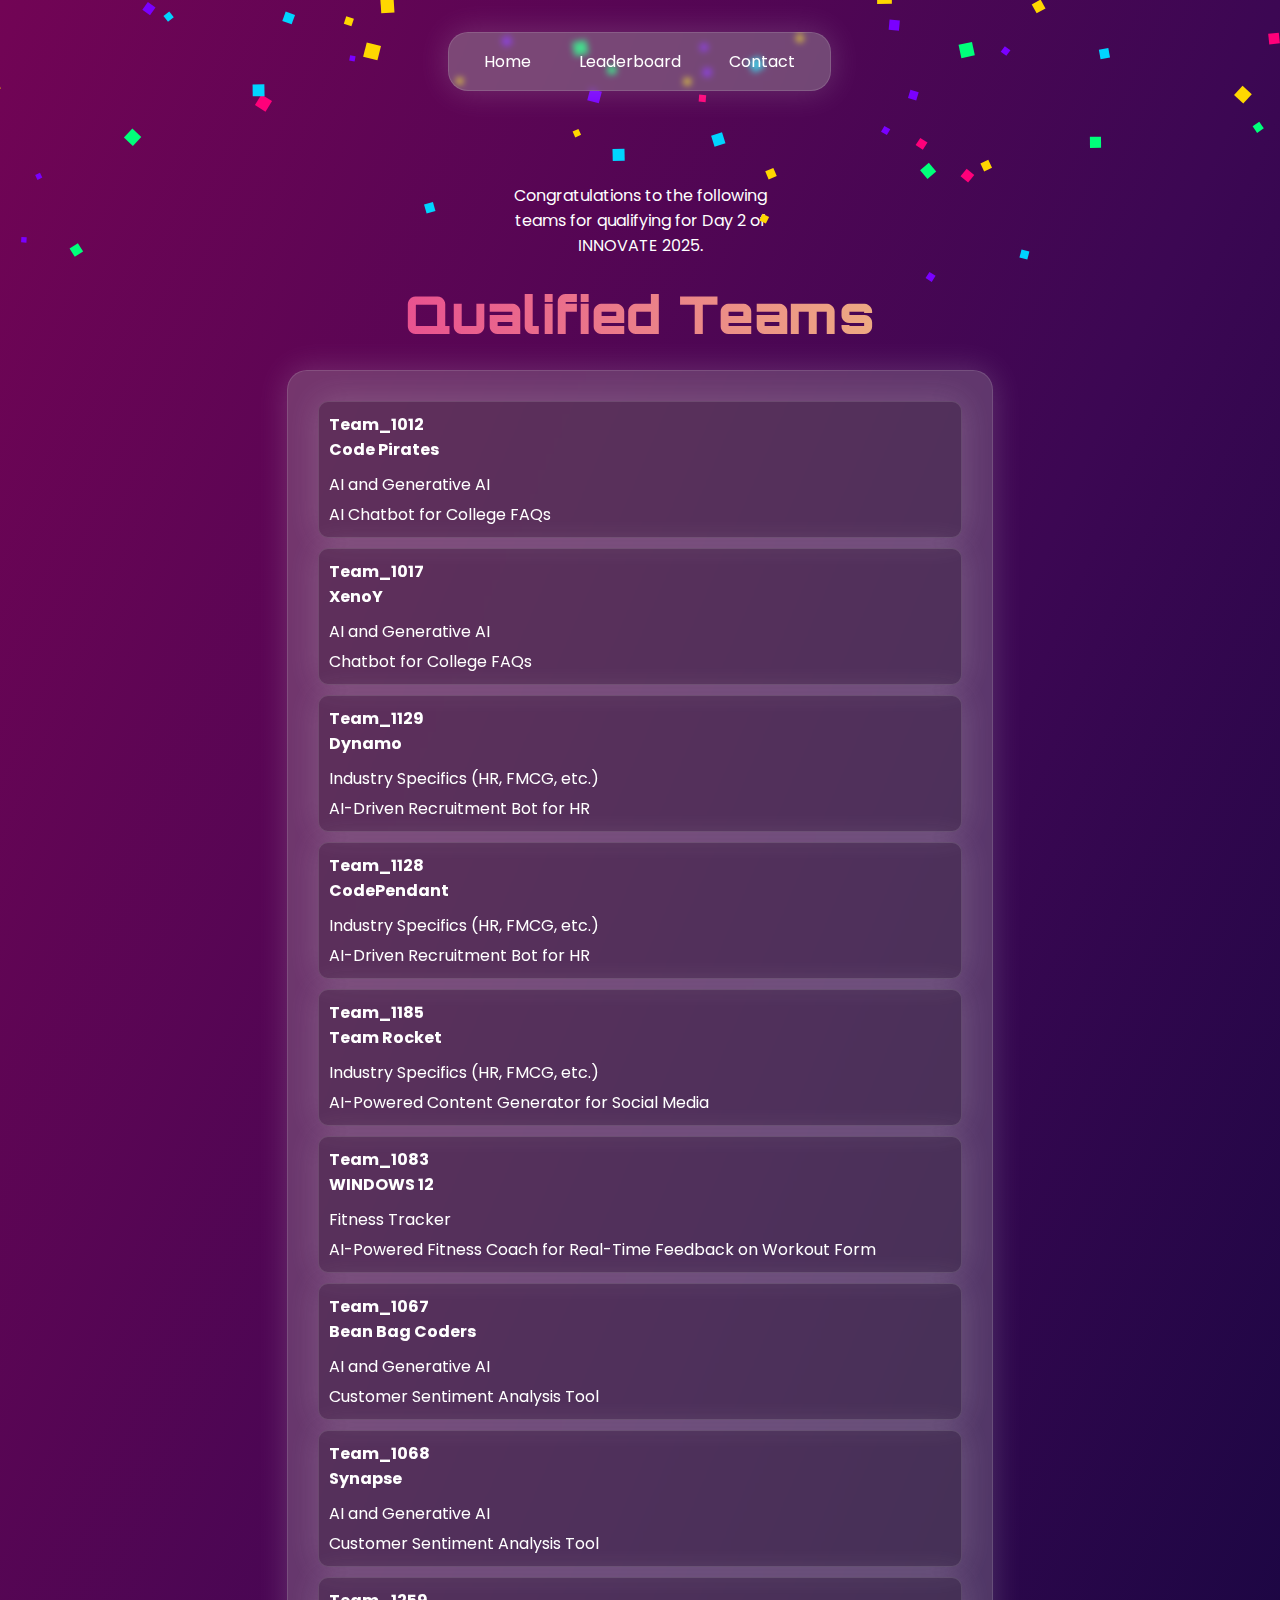
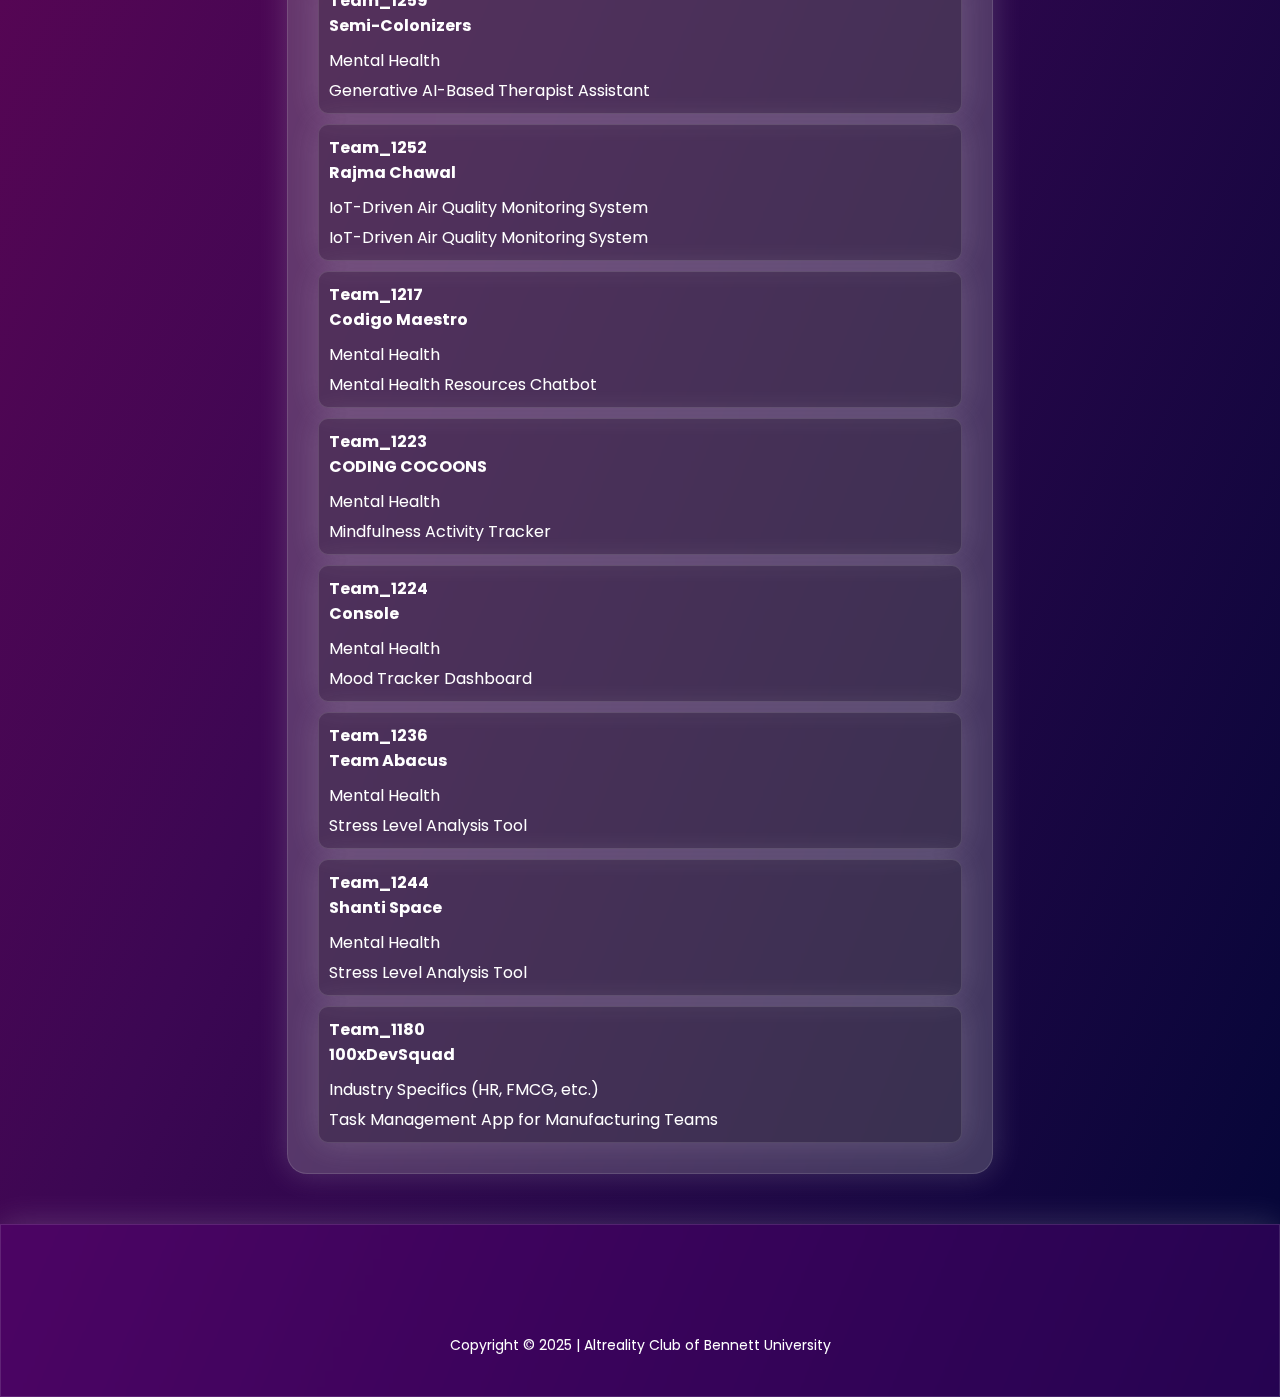
==== leaderboard.html @ 27878543 "Update leaderboard.html" ====
<!DOCTYPE html>
<html lang="en">

<head>
    <meta charset="UTF-8">
    <meta name="viewport" content="width=device-width, initial-scale=1.0">
    <title>Leaderboard - INNOVATE 2025</title>
    <link rel="stylesheet" href="style.css">
    <link rel="shortcut icon" href="./img/ALT-logo.png" type="image/x-icon">
    
</head>

<body>
    <canvas id="confetti"></canvas>
    <div class="container">
        <div class="navbar">
            <div class="SCSET-logo">
                <img width="180px" src="img/SCSET-logo.png" alt="">
            </div>

            <div class="glass-navbar">
                <a href="./index.html">Home</a>
                <a href="">Leaderboard</a>
                <a href="#footer">Contact</a>
            </div>

            <div class="Bennett-LOGO">
                <img width="145px" src="img/bennett-logo-1.webp" alt="">
            </div>
        </div>
        <div class="alt-logo">
            <img width="100px" src="img/Alt logo white.png" alt="">
        </div>
        <div style="display: flex;align-items: center;justify-content: center;width: 100%;margin-bottom: 10px;margin-top: 10px;">
            <div class="" style="font-family: 'Poppins', serif;max-width: 300px;text-align: center;font-size: 16px;">
                Congratulations to the following teams for qualifying for Day 2 of INNOVATE 2025.
            </div>
        </div>
        <div class="text text-leaderboard" style="margin-bottom: 10px;">
            Qualified Teams
        </div>

        <div class="leaderboard-box">
            <div class="cards">
                <div class="card">
                    <div style="font-weight: bold;">Team_1012</div>
                    <div style="font-weight: bold;">Code Pirates</div>
                    <div style="margin-top: 10px;margin-bottom: 5px;">AI and Generative AI</div>
                    <div style="">AI Chatbot for College FAQs</div>
                </div>
                <div class="card">
                    <div style="font-weight: bold;">Team_1017</div>
                    <div style="font-weight: bold;">XenoY</div>
                    <div style="margin-top: 10px;margin-bottom: 5px;">AI and Generative AI</div>
                    <div style="">Chatbot for College FAQs</div>
                </div>
                <div class="card">
                    <div style="font-weight: bold;">Team_1129</div>
                    <div style="font-weight: bold;">Dynamo</div>
                    <div style="margin-top: 10px;margin-bottom: 5px;">Industry Specifics (HR, FMCG, etc.)</div>
                    <div style="">AI-Driven Recruitment Bot for HR</div>
                </div>
                <div class="card">
                    <div style="font-weight: bold;">Team_1128</div>
                    <div style="font-weight: bold;">CodePendant</div>
                    <div style="margin-top: 10px;margin-bottom: 5px;">Industry Specifics (HR, FMCG, etc.)</div>
                    <div style="">AI-Driven Recruitment Bot for HR</div>
                </div>
                <div class="card">
                    <div style="font-weight: bold;">Team_1185</div>
                    <div style="font-weight: bold;">Team Rocket</div>
                    <div style="margin-top: 10px;margin-bottom: 5px;">Industry Specifics (HR, FMCG, etc.)</div>
                    <div style="">AI-Powered Content Generator for Social Media</div>
                </div>
                <div class="card">
                    <div style="font-weight: bold;">Team_1083</div>
                    <div style="font-weight: bold;">WINDOWS 12</div>
                    <div style="margin-top: 10px;margin-bottom: 5px;">Fitness Tracker</div>
                    <div style="">AI-Powered Fitness Coach for Real-Time Feedback on Workout Form</div>
                </div>
                <div class="card">
                    <div style="font-weight: bold;">Team_1067</div>
                    <div style="font-weight: bold;">Bean Bag Coders</div>
                    <div style="margin-top: 10px;margin-bottom: 5px;">AI and Generative AI</div>
                    <div style="">Customer Sentiment Analysis Tool</div>
                </div>
                <div class="card">
                    <div style="font-weight: bold;">Team_1068</div>
                    <div style="font-weight: bold;">Synapse</div>
                    <div style="margin-top: 10px;margin-bottom: 5px;">AI and Generative AI</div>
                    <div style="">Customer Sentiment Analysis Tool</div>
                </div>
                <div class="card">
                    <div style="font-weight: bold;">Team_1259</div>
                    <div style="font-weight: bold;">Semi-Colonizers</div>
                    <div style="margin-top: 10px;margin-bottom: 5px;">Mental Health</div>
                    <div style="">Generative AI-Based Therapist Assistant</div>
                </div>
                <div class="card">
                    <div style="font-weight: bold;">Team_1252</div>
                    <div style="font-weight: bold;">Rajma Chawal</div>
                    <div style="margin-top: 10px;margin-bottom: 5px;">IoT-Driven Air Quality Monitoring System</div>
                    <div style="">IoT-Driven Air Quality Monitoring System</div>
                </div>

                <div class="card">
                    <div style="font-weight: bold;">Team_1217</div>
                    <div style="font-weight: bold;">Codigo Maestro</div>
                    <div style="margin-top: 10px;margin-bottom: 5px;">Mental Health</div>
                    <div style="">Mental Health Resources Chatbot</div>
                </div>
                <div class="card">
                    <div style="font-weight: bold;">Team_1223</div>
                    <div style="font-weight: bold;">CODING COCOONS</div>
                    <div style="margin-top: 10px;margin-bottom: 5px;">Mental Health</div>
                    <div style="">Mindfulness Activity Tracker</div>
                </div>
                <div class="card">
                    <div style="font-weight: bold;">Team_1224</div>
                    <div style="font-weight: bold;">Console</div>
                    <div style="margin-top: 10px;margin-bottom: 5px;">Mental Health</div>
                    <div style="">Mood Tracker Dashboard</div>
                </div>
                <div class="card">
                    <div style="font-weight: bold;">Team_1236</div>
                    <div style="font-weight: bold;">Team Abacus</div>
                    <div style="margin-top: 10px;margin-bottom: 5px;">Mental Health</div>
                    <div style="">Stress Level Analysis Tool</div>
                </div>
                <div class="card">
                    <div style="font-weight: bold;">Team_1244</div>
                    <div style="font-weight: bold;">Shanti Space</div>
                    <div style="margin-top: 10px;margin-bottom: 5px;">Mental Health</div>
                    <div style="">Stress Level Analysis Tool</div>
                </div>
                <div class="card">
                    <div style="font-weight: bold;">Team_1180</div>
                    <div style="font-weight: bold;">100xDevSquad</div>
                    <div style="margin-top: 10px;margin-bottom: 5px;">Industry Specifics (HR, FMCG, etc.)</div>
                    <div style="">Task Management App for Manufacturing Teams</div>
                </div>
            </div>

        </div>

        <div id="footer">
            <footer>
                <div class="social-media">
                    <a href="https://chat.whatsapp.com/KnJlmtilTP6AOSFhX3Y1k1"><img width="22px" src="img/whatsapp.png"
                            alt=""></a> <a href="https://www.linkedin.com/company/altreality-club/mycompany/"><img
                            width="22px" src="img/linkedin.png" alt=""></a> <a
                        href="https://www.instagram.com/altreality_bu/"><img src="img/instagram.svg" alt=""></a>
                </div>
                <p style="margin-top: 40px;">Copyright &copy; 2025 | Altreality Club of Bennett University</p>
            </footer>
        </div>
    </div>
</body>

<script>
    function adjustHTML() {
        if (window.innerWidth <= 818) {
            document.querySelector('.navbar').innerHTML = `
            <div class="logos">
                <div class="SCSET-logo">
                    <img width="90px" src="img/SCSET-logo.png" alt="">
                </div>
                <div class="SCSET-logo" style="display: flex;align-items: center;">
                    <img width="18px" src="img/microsoft.png" alt="">
                    <div style="margin-left:10px;font-size:10px;">Microsoft</div>
                </div>
                <div class="Bennett-LOGO">
                    <img width="80px" src="img/bennett-logo-1.webp" alt="">
                </div>
            </div>
            
            
            <div class="glass-navbar">
                <a href="./index.html">Home</a>
                <a href="./leaderboard.html">Leaderboard</a>
                <a href="#footer">Contact</a>
            </div>
            `;

        } else {
            document.querySelector('.navbar').innerHTML = `
                <div class="SCSET-logo">
                <img width="180px" src="img/SCSET-logo.png" alt="">
            </div>

            <div class="glass-navbar">
                <a href="./index.html">Home</a>
                <a href="./leaderboard.html">Leaderboard</a>
                <a href="#footer">Contact</a>
            </div>

            <div class="Bennett-LOGO">
                <img width="145px" src="img/bennett-logo-1.webp" alt="">
            </div>
            `;
        }
    }

    window.addEventListener('resize', adjustHTML);
    adjustHTML();
</script>
<script>
    document.addEventListener("DOMContentLoaded", () => {
        const confettiCanvas = document.getElementById("confetti");
        const ctx = confettiCanvas.getContext("2d");

        // Set canvas dimensions to the full screen
        confettiCanvas.width = window.innerWidth;
        confettiCanvas.height = window.innerHeight;

        // Confetti parameters
        const confettis = [];
        const colors = ["#FF007A", "#7A00FF", "#00FF7A", "#FFD700", "#00D4FF"];

        // Function to generate a confetti
        function createConfetti() {
            const confetti = {
                x: Math.random() * confettiCanvas.width,
                y: Math.random() * confettiCanvas.height - confettiCanvas.height,
                size: Math.random() * 10 + 5,
                color: colors[Math.floor(Math.random() * colors.length)],
                speedX: Math.random() * 3 - 1.5,
                speedY: Math.random() * 5 + 2,
                rotation: Math.random() * 360
            };
            confettis.push(confetti);
        }

        // Generate multiple confettis initially
        for (let i = 0; i < 200; i++) {
            createConfetti();
        }

        // Function to animate the confettis
        function animateConfetti() {
            ctx.clearRect(0, 0, confettiCanvas.width, confettiCanvas.height);
            confettis.forEach((confetti, index) => {
                confetti.x += confetti.speedX;
                confetti.y += confetti.speedY;
                confetti.rotation += confetti.speedX;

                // Draw the confetti
                ctx.save();
                ctx.translate(confetti.x, confetti.y);
                ctx.rotate((confetti.rotation * Math.PI) / 180);
                ctx.fillStyle = confetti.color;
                ctx.fillRect(-confetti.size / 2, -confetti.size / 2, confetti.size, confetti.size);
                ctx.restore();

                // Remove confetti if it goes off-screen
                if (confetti.y > confettiCanvas.height) {
                    confettis.splice(index, 1);
                }
            });

            if (confettis.length > 0) {
                requestAnimationFrame(animateConfetti);
            }
        }

        // Start the animation
        animateConfetti();
    });
</script>

</html>
---- style.css ----
@import url('https://fonts.googleapis.com/css2?family=Exo+2:ital,wght@0,100..900;1,100..900&family=Orbitron:wght@400..900&family=Permanent+Marker&family=Poppins:ital,wght@0,100;0,200;0,300;0,400;0,500;0,600;0,700;0,800;0,900;1,100;1,200;1,300;1,400;1,500;1,600;1,700;1,800;1,900&family=Tiny5&display=swap');

* {
    margin: 0;
    padding: 0;
    /* font-family: "Poppins", serif; */
    font-style: normal;
}

body {
    background-color: rgb(15, 15, 15);
    user-select: none;
}

#confetti {
    position: absolute;
    top: 0;
    left: 0;
}

.container {
    /* background: linear-gradient(to bottom right, 
    rgba(113, 0, 135, 0.7) 0%,
    rgba(70, 0, 70, 0.6) 15%,
    rgb(15, 15, 15) 35%,
    rgb(15, 15,15) 65%, 
    rgba(80, 50, 0, 0.5) 85%, 
    rgba(121, 76, 0, 0.7) 100% */
    background: linear-gradient(to top left, #030637, #3c0753, #720455);
    color: #fff;
    /* min-height: 800px; */
}


.navbar {
    font-family: "Poppins", serif;
    display: flex;
    align-items: center;
    justify-content: space-between;
    margin-bottom: 2rem;
}

.SCSET-logo {
    padding: 20px;
}

.Bennett-LOGO {
    padding: 20px;
}

.glass-navbar {
    margin-top: 2rem;
    backdrop-filter: blur(3px);
    -webkit-backdrop-filter: blur(3px);
    background-color: rgba(169, 169, 169, 0.4);
    border-radius: 20px;
    border: 1.6px solid rgba(255, 255, 255, 0.125);
    padding: 1rem 2.2rem;
    display: flex;
    gap: 3rem;
    box-shadow: 0 0 2rem rgba(224, 224, 224, 0.2);
}

.glass-navbar a {
    text-decoration: none;
    color: white;
}

.glass-navbar a:hover{
    font-weight: bold;
}

.alt-logo {
    text-align: center;
    margin: 4rem;
    margin-bottom: 10px;
    /* filter: invert(1); */
}

.text {
    text-align: center;
    font-family: "Orbitron", serif;
    font-optical-sizing: auto;
    font-weight: 500;
    font-style: normal;
    background: linear-gradient(to right, #E73694 20%, #F2F677 100%);
    background-clip: text;
    -webkit-background-clip: text;
    -webkit-text-fill-color: transparent;
    background-size: 100% 100%;
    font-size: 52px;
    font-weight: 900;
    margin: 0px;
    line-height: 92px;
    margin-bottom: 1.2rem;
}

.text-lower{
    text-align: center;
    font-family: "Poppins", serif;
    font-size: 10px;
}

.microsoft-logo{
    display: flex;
    gap: 8px;
    align-items: center;
    margin: 2.8rem;
}

.microsoft-logo div{
    font-family: "Poppins", serif;
    font-size: 30px;
}

.main{
    font-family: "Poppins", serif;
    display: flex;
    /* gap: 10px; */
    flex-direction: column;
    align-items: center;
    justify-content: center;
}

.text-main{
    font-family: "Poppins", serif;
    max-width: 60vw;
    /* margin-top: 40px; */
    margin-bottom: 25px;
    /* font-family: "Orbitron", serif; */
    display: flex;
    flex-direction: column;
    justify-content: center;
    text-align: center;
    align-items: center;
    font-size: 30px;
}

.second-div{
    margin-top: 20px;
}

.date{
    font-family: "Orbitron", serif;
    margin-top: 20px;
    text-align: center;
    font-size: 20px;
}

.btn{
    text-align: center;
    margin-top: 30px;
    padding-bottom: 80px;
}

.btn button{
    font-family: "Poppins", serif;
    cursor: pointer;
    font-size: 16px;
    padding: 10px 20px;
    border-radius: 10px;
    color: white;
    backdrop-filter: blur(3px);
    background-color: rgba(169, 169, 169, 0.3);
    border: 1.6px solid rgba(255, 255, 255, 0.125);
    box-shadow: 0 0 2rem rgba(224, 224, 224, 0.2);
}

.btn button:hover{
    font-weight: bold;
}

.btn button a{
    text-decoration: none;
    color: white;
}

#footer{
    font-family: "Poppins", serif;
    backdrop-filter: blur(3px);
    /* background-color: rgba(169, 169, 169, 0.3); */
    background-color: rgba(100, 0, 128, 0.356);
    border: 1.6px solid rgba(255, 255, 255, 0.125);
    box-shadow: 0 0 2rem rgba(224, 224, 224, 0.2);
}


footer {
    margin: 20px;
    position: relative;
    color: #fff;
    padding: 20px 0;
    text-align: center;
}

.social-media {
    display: flex;
    align-items: center;
    justify-content: center;
    padding-top: 5px;
}

footer .social-media a {
    color: #fff;
    text-decoration: none;
    margin: 0 10px;
    transition: color 0.3s ease;
}

footer .social-media a:hover {
    color: #e74c3c;
    transform: scale(1.06);
}

#footer a {
    color: white;
}

.social-media img {
    filter: invert(1);
}

footer p a {
    text-decoration: none;
}

footer p{
    font-size: 14px;
    margin-top: 10px;
}

.leaderboard-box{
    font-family: "Poppins", serif;
    max-width: 55vw;
    min-height: 70vh;
    margin: auto;
    margin-bottom: 50px;
    backdrop-filter: blur(3px);
    background-color: rgba(169, 169, 169, 0.3);
    border: 1.6px solid rgba(255, 255, 255, 0.125);
    box-shadow: 0 0 2rem rgba(224, 224, 224, 0.2);
    border-radius: 20px;
}

.header{
    margin: 40px;
    margin-top: 20px;
    margin-bottom: 0px;
    display: flex;
    align-items: center;
    justify-content: space-between;

}

.cards{
    margin: 10px;
    padding: 20px;
    display: flex;
    flex-direction: column;
    gap: 10px;
}

.card{
    justify-content: space-between;
    gap: 20px;
    align-items: center;
    background-color: rgba(23, 23, 23, 0.203);
    border: 1.6px solid rgba(255, 255, 255, 0.125);
    box-shadow: 0 0 2rem rgba(224, 224, 224, 0.2);
    border-radius: 20px;
    border-radius: 10px;
    min-width: 80%;

    padding: 10px;
}

.rank-first{

    background-color: rgba(234, 178, 8, 0.67);
    backdrop-filter: blur(3px);
    box-shadow: 0 0 2rem rgba(234, 179, 8, 0.5);
    animation: glow 2s infinite;
    --glow-color: rgba(234, 179, 8, 0.5);
}

.rank-second{
    background-color: rgba(163, 163, 163, 0.432);;
    backdrop-filter: blur(3px);
    --tw-text-opacity: 1;
    box-shadow: 0 0 2rem rgba(163, 163, 163, 0.5);
    animation: glow 2s infinite;
    --glow-color: rgba(163, 163, 163, 0.5);
}

.rank-third{
    background-color: rgba(217, 119, 6, 0.514);
    backdrop-filter: blur(3px);
    --tw-text-opacity: 1;
    box-shadow: 0 0 2rem rgba(217, 119, 6, 0.5);
    animation: glow 2s infinite;
    --glow-color: rgba(180, 83, 9, 0.5);
}

.points{
    margin-right: 30px;
}

.rank{
    border-radius: 10000px;
    border: 1.6px solid rgba(255, 255, 255, 0.125);
    width: 40px;
    height: 40px;
    margin-left: 20px;
    display: flex;
    align-items: center;
    justify-content: center;
}

.header-rank{
    margin-left: 30px;
}

hr {
    margin: 12px 0;
    margin-bottom: 50px;
    border: 0;
    text-align: center;
    
    &:before {
      content: "\2022  \2022  \2022";
      font-size: 32px;
      color: #ffffff;
    }
  }

.first{
    display: flex;
    align-items: center;
    gap: 30px;
}

.timeline-parent{
    display: flex;
    justify-content: center;
    gap: 8rem;
    padding-bottom: 60px;
}

@media (max-width: 818px){
    .timeline-parent{
        display: flex;
        flex-direction: column;
        justify-content: center;
        gap: 0rem;
    }
    .team-name{
        width: 100px;
    }
    .container{
        min-height: 100vh;
        width: 100vw;
    }

    .navbar{
        flex-direction: column;
    }

    .glass-navbar{
        margin-top: 0px;
        margin-right: 5px;
        margin-left: 5px;
    }

    .logos{
        display: flex;
        justify-content: space-between;
        width: 100%;
        align-items: center;
    }

    .text-main{
        max-width: fit-content;
        max-height: fit-content;
        font-size: 25px;
        margin-top: 30px;
        padding-left: 5px;
        padding-right: 5px;
    }

    .text-lower{
        margin: 0 2px;
    }

    .text{
        line-height: 70px;
        font-size: 35px;
        margin-top:2rem;
        margin-bottom:2rem;
    }

    .leaderboard-box{
        max-width: 90vw;
    }

    .card{
        font-size: small;
    }

    .cards{
        padding: 0;
    }

    .text-leaderboard{
        margin-top: 2rem;
        margin-bottom: 0;
    }

    .header-rank{
        margin: 0;
    }

    .header{
        font-size: small;
    }

    .points{
        margin-right: 0;
    }

}

@media (min-width: 818px){
    .container{
        min-height: 90vh;
    }
}

@media (max-width: 361px){
    .glass-navbar{
        font-size: 0.7rem;
    }

}

.timeline{
    padding: 1rem;border-left: rgb(255, 255, 255) 2px solid;
}

.timeline-component{
    display: flex;
    align-items: center;
}

/* For dark theme scroll bar*/
/* For Webkit browsers (Chrome, Safari) */
::-webkit-scrollbar {
    width: 12px; /* Width of the scrollbar */
}

::-webkit-scrollbar-track {
    background: #1e1e1e; /* Dark background for the track */
}

::-webkit-scrollbar-thumb {
    background-color: #555; /* Darker gray for the scrollbar thumb */
    border-radius: 6px; /* Rounded corners for the thumb */
    border: 3px solid #1e1e1e; /* Gives the illusion of a thinner scrollbar with padding */
}

::-webkit-scrollbar-thumb:hover {
    background-color: #888; /* Slightly lighter on hover */
}






/* Trial code for timeline */
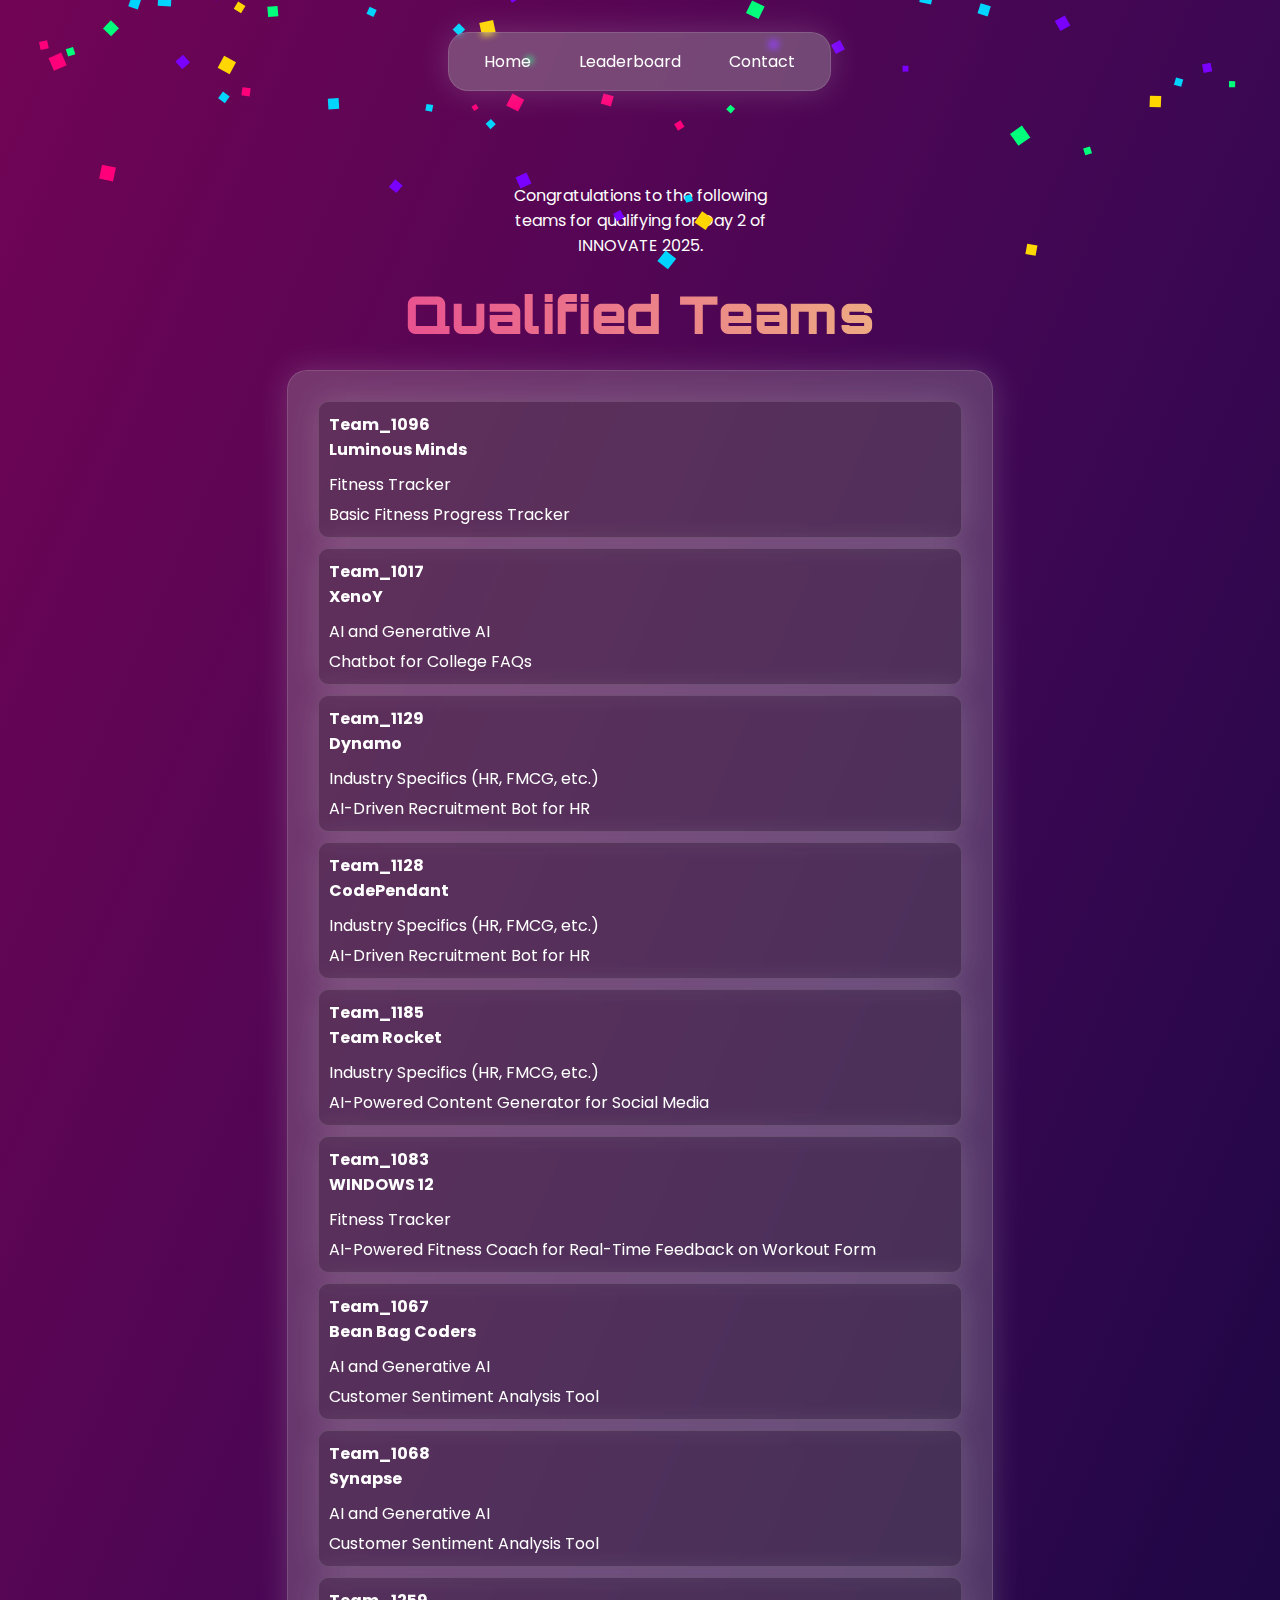
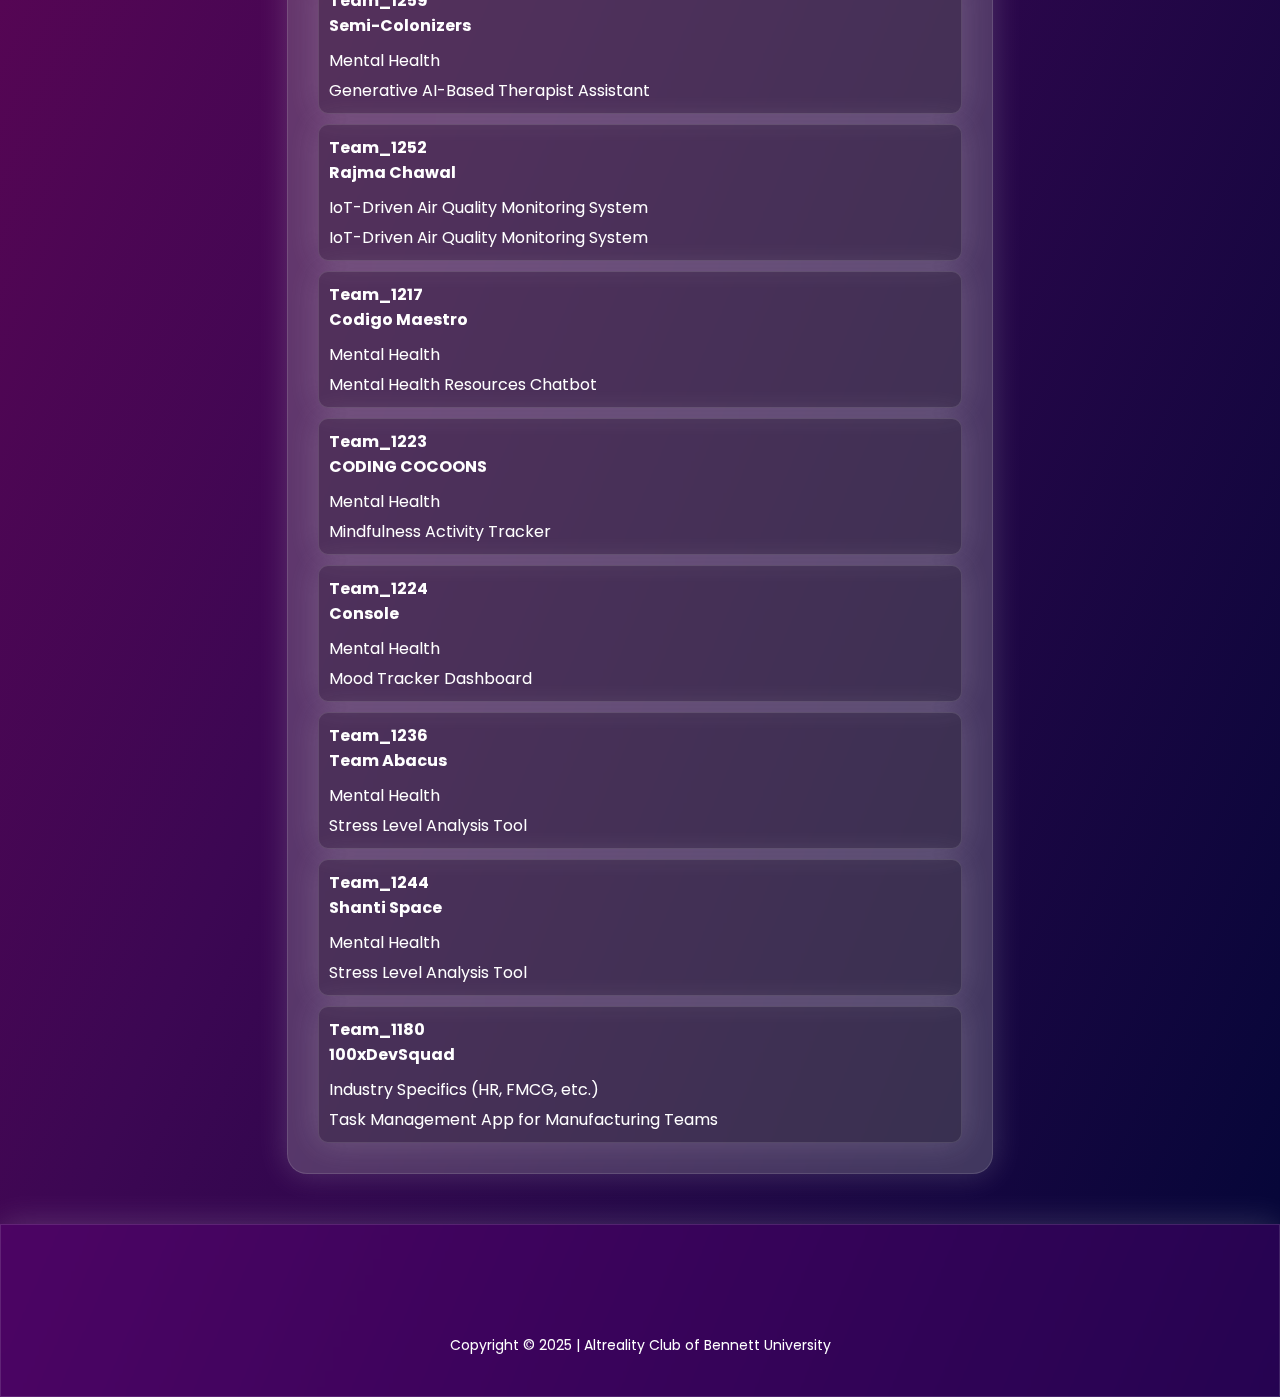
==== commit 759d40bc: "Update leaderboard.html" ====
--- a/leaderboard.html
+++ b/leaderboard.html
@@ -43,10 +43,10 @@
         <div class="leaderboard-box">
             <div class="cards">
                 <div class="card">
-                    <div style="font-weight: bold;">Team_1012</div>
-                    <div style="font-weight: bold;">Code Pirates</div>
-                    <div style="margin-top: 10px;margin-bottom: 5px;">AI and Generative AI</div>
-                    <div style="">AI Chatbot for College FAQs</div>
+                    <div style="font-weight: bold;">Team_1096</div>
+                    <div style="font-weight: bold;">Luminous Minds</div>
+                    <div style="margin-top: 10px;margin-bottom: 5px;">Fitness Tracker</div>
+                    <div style="">Basic Fitness Progress Tracker</div>
                 </div>
                 <div class="card">
                     <div style="font-weight: bold;">Team_1017</div>
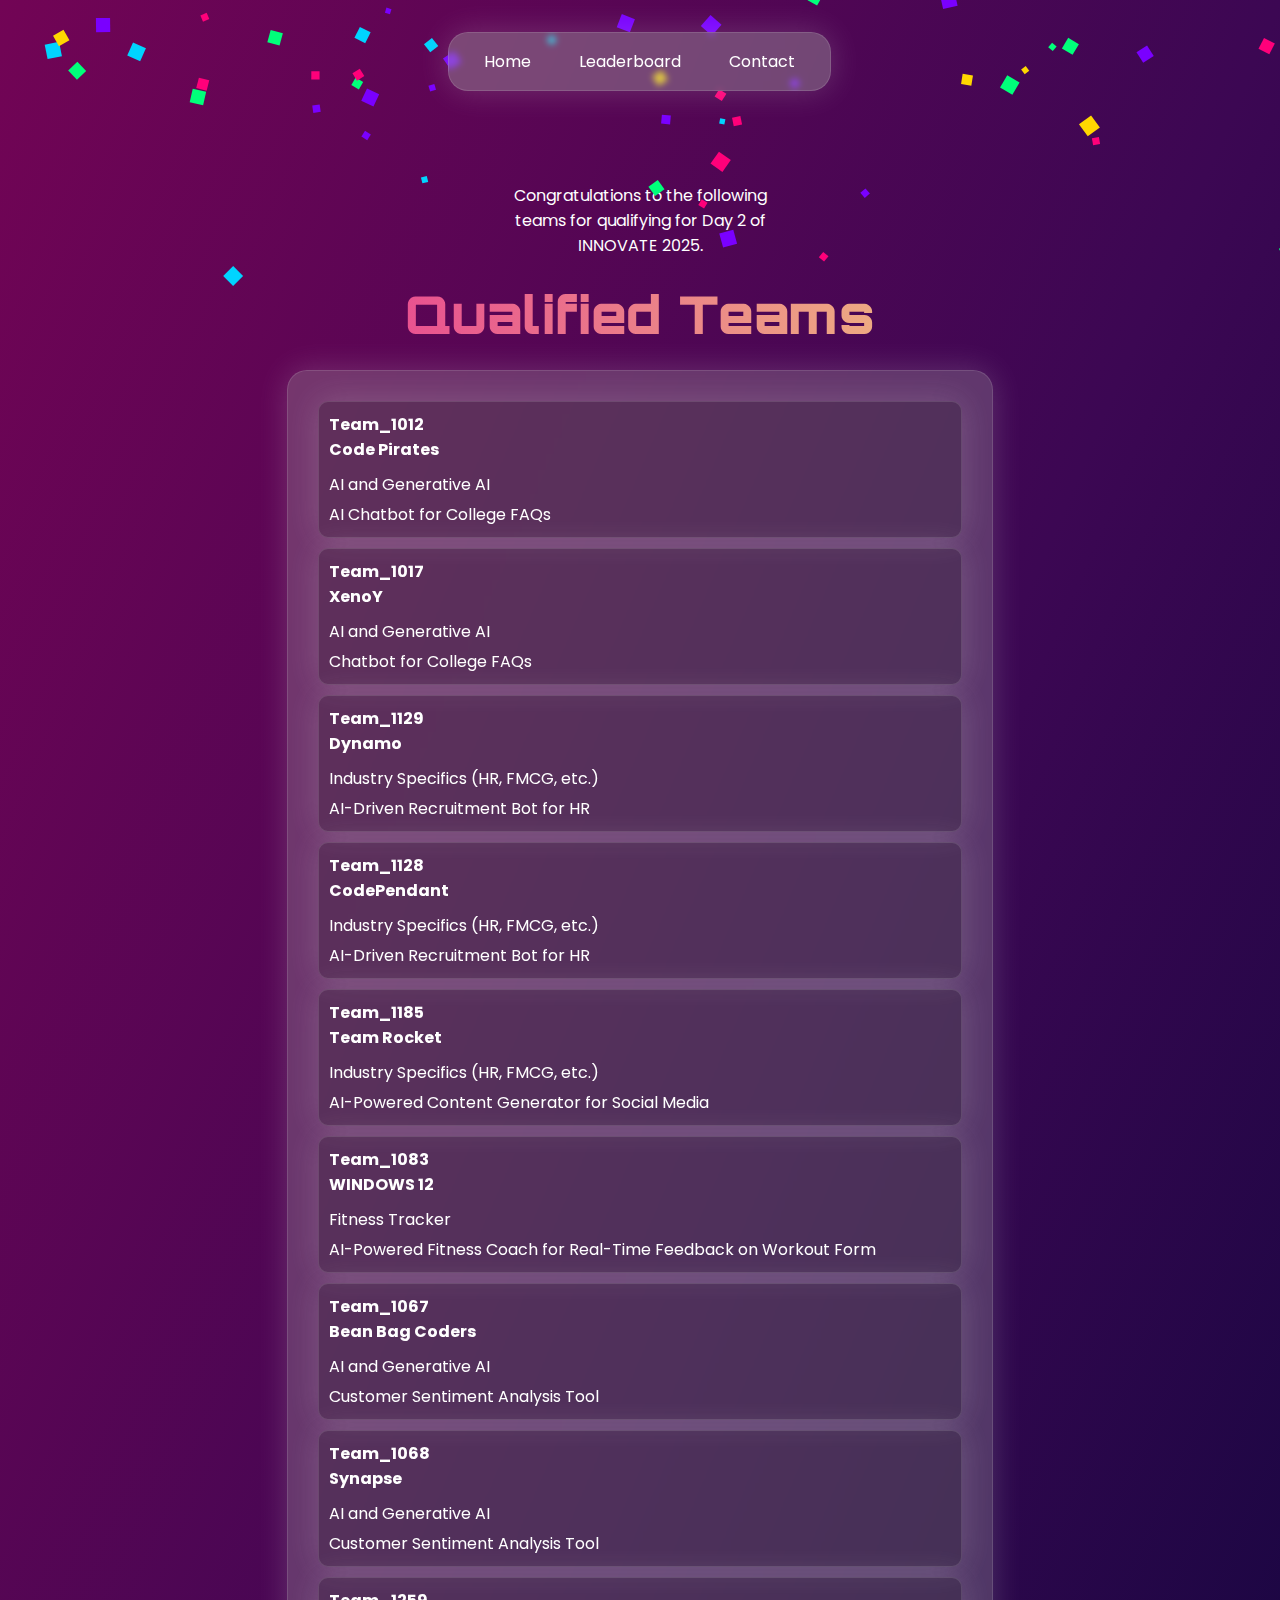
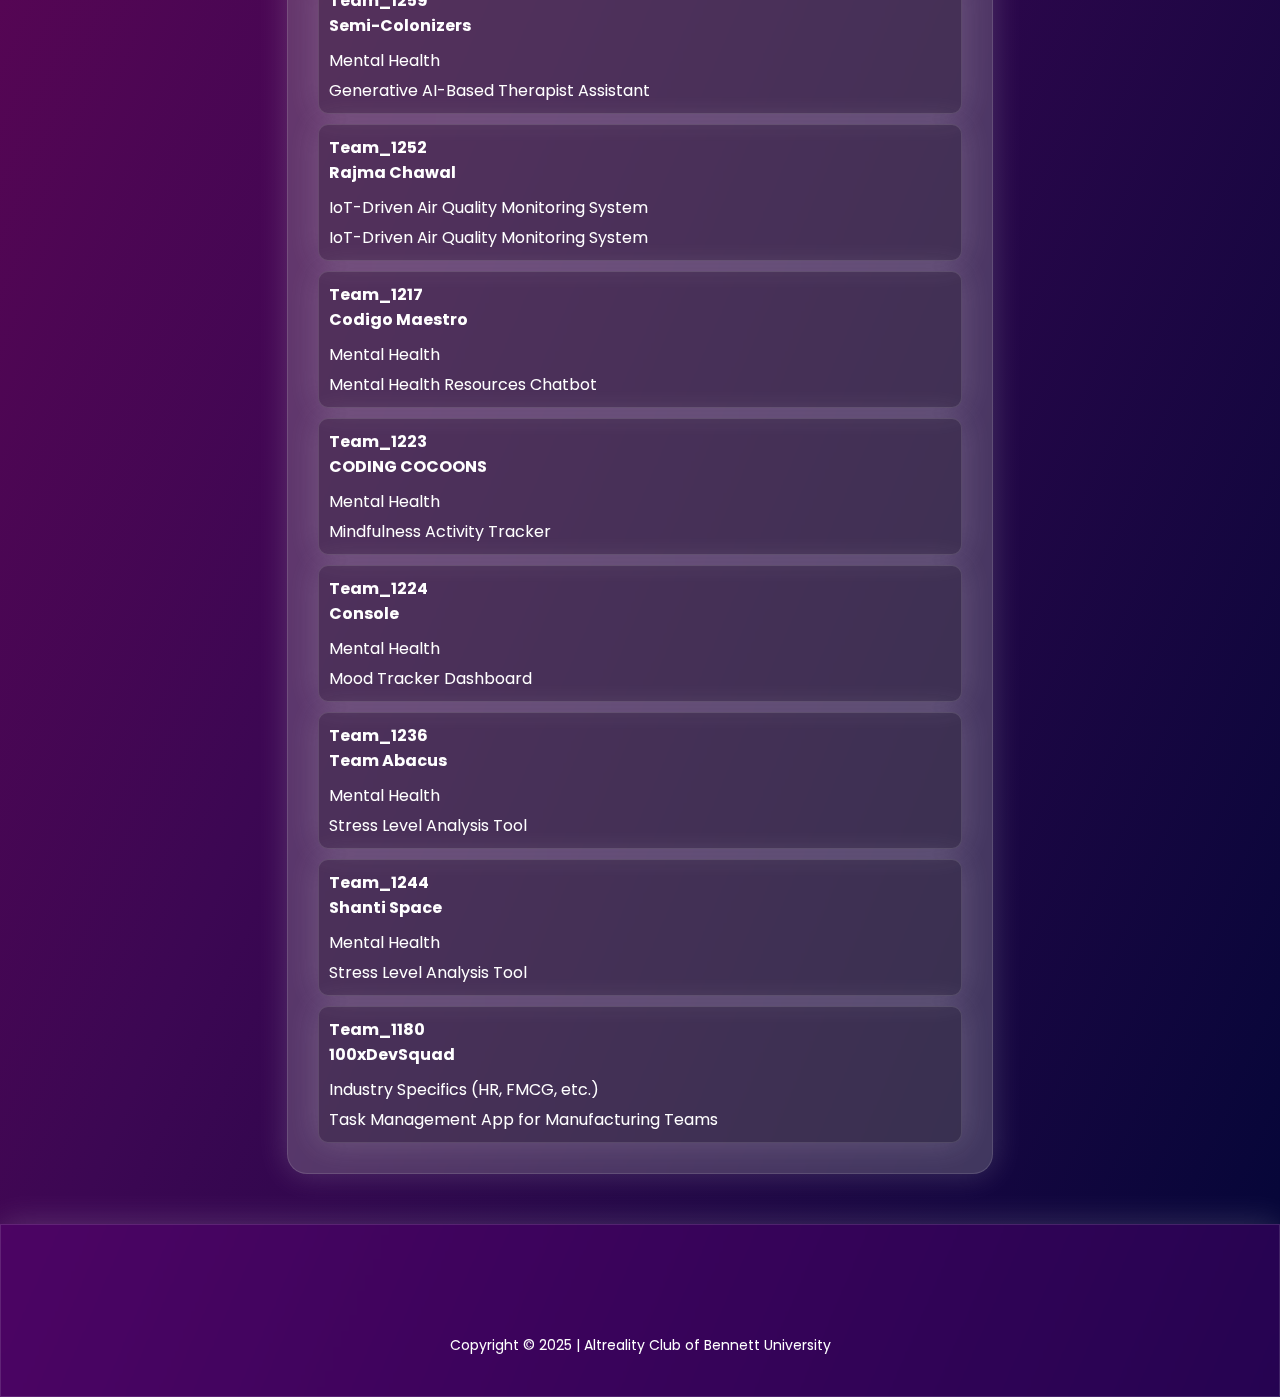
==== commit e61809ec: "Update leaderboard.html" ====
--- a/leaderboard.html
+++ b/leaderboard.html
@@ -43,10 +43,10 @@
         <div class="leaderboard-box">
             <div class="cards">
                 <div class="card">
-                    <div style="font-weight: bold;">Team_1096</div>
-                    <div style="font-weight: bold;">Luminous Minds</div>
-                    <div style="margin-top: 10px;margin-bottom: 5px;">Fitness Tracker</div>
-                    <div style="">Basic Fitness Progress Tracker</div>
+                    <div style="font-weight: bold;">Team_1012</div>
+                    <div style="font-weight: bold;">Code Pirates</div>
+                    <div style="margin-top: 10px;margin-bottom: 5px;">AI and Generative AI</div>
+                    <div style="">AI Chatbot for College FAQs</div>
                 </div>
                 <div class="card">
                     <div style="font-weight: bold;">Team_1017</div>
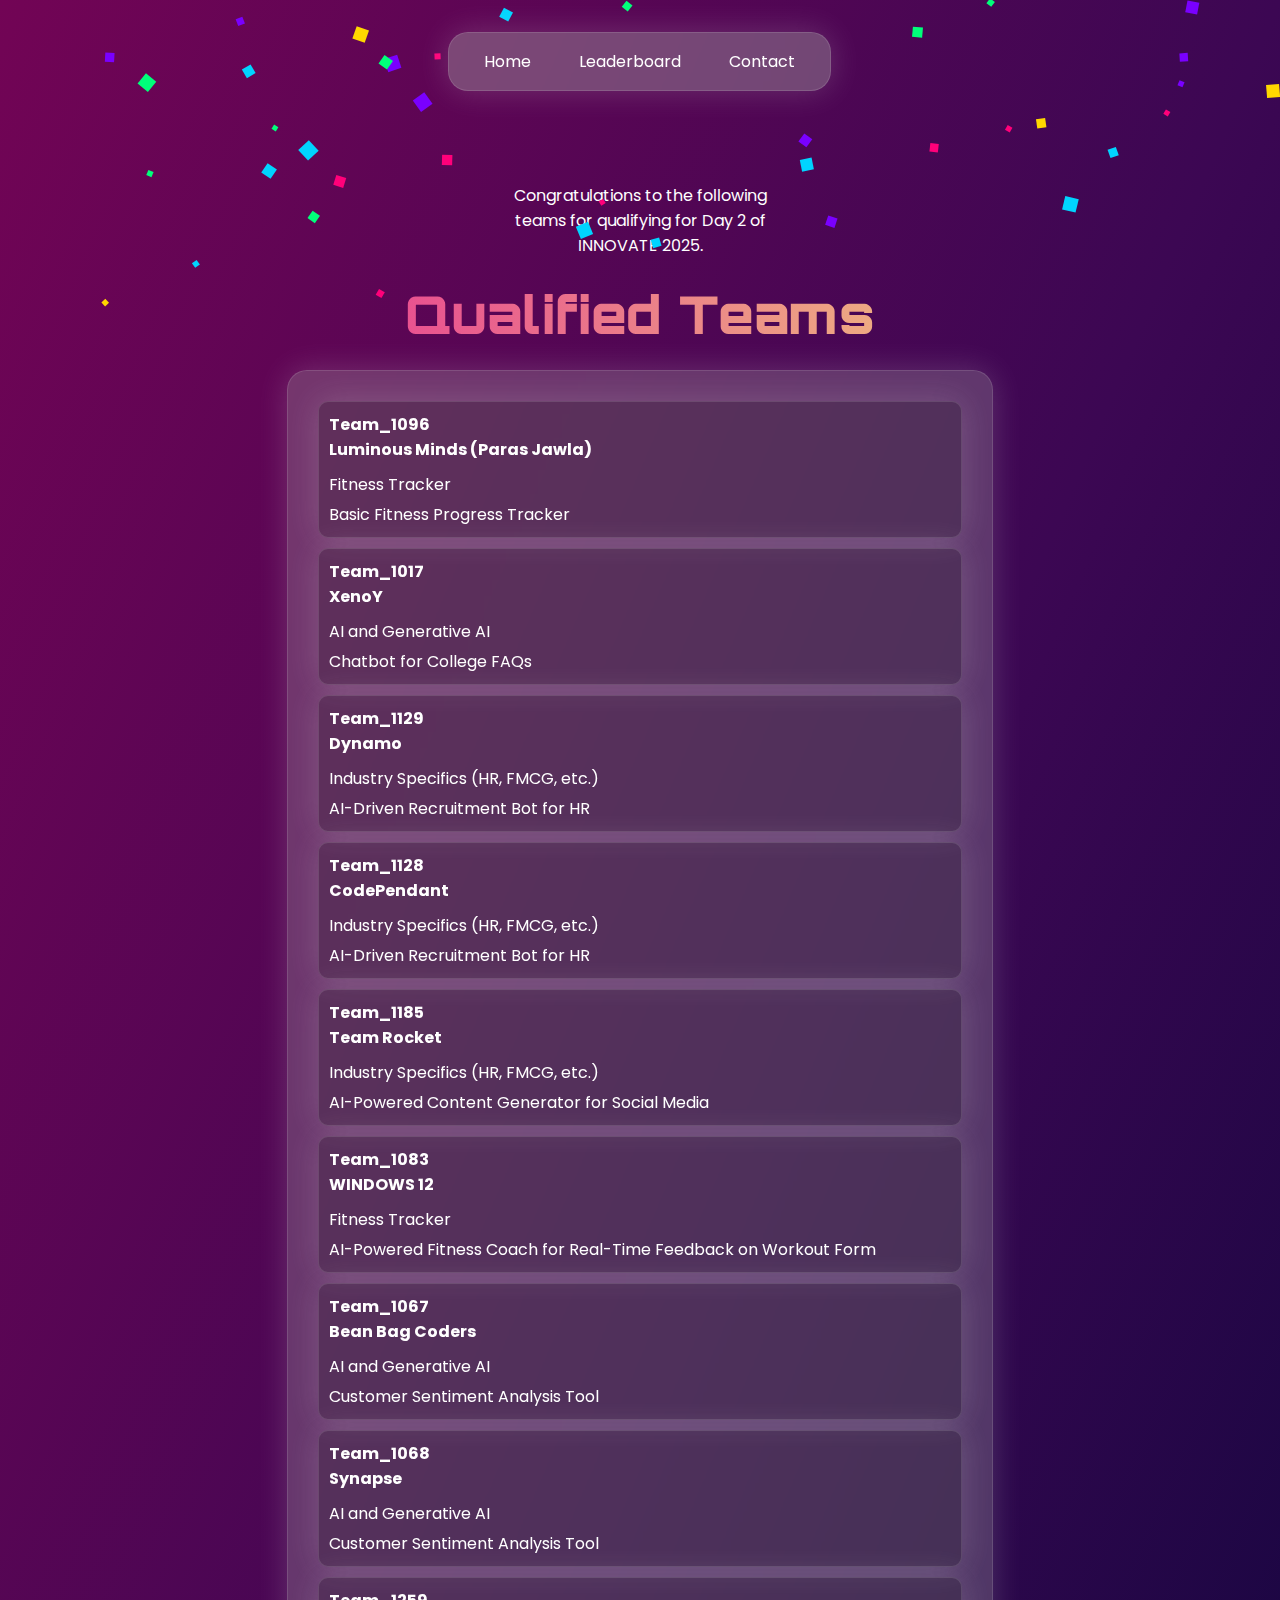
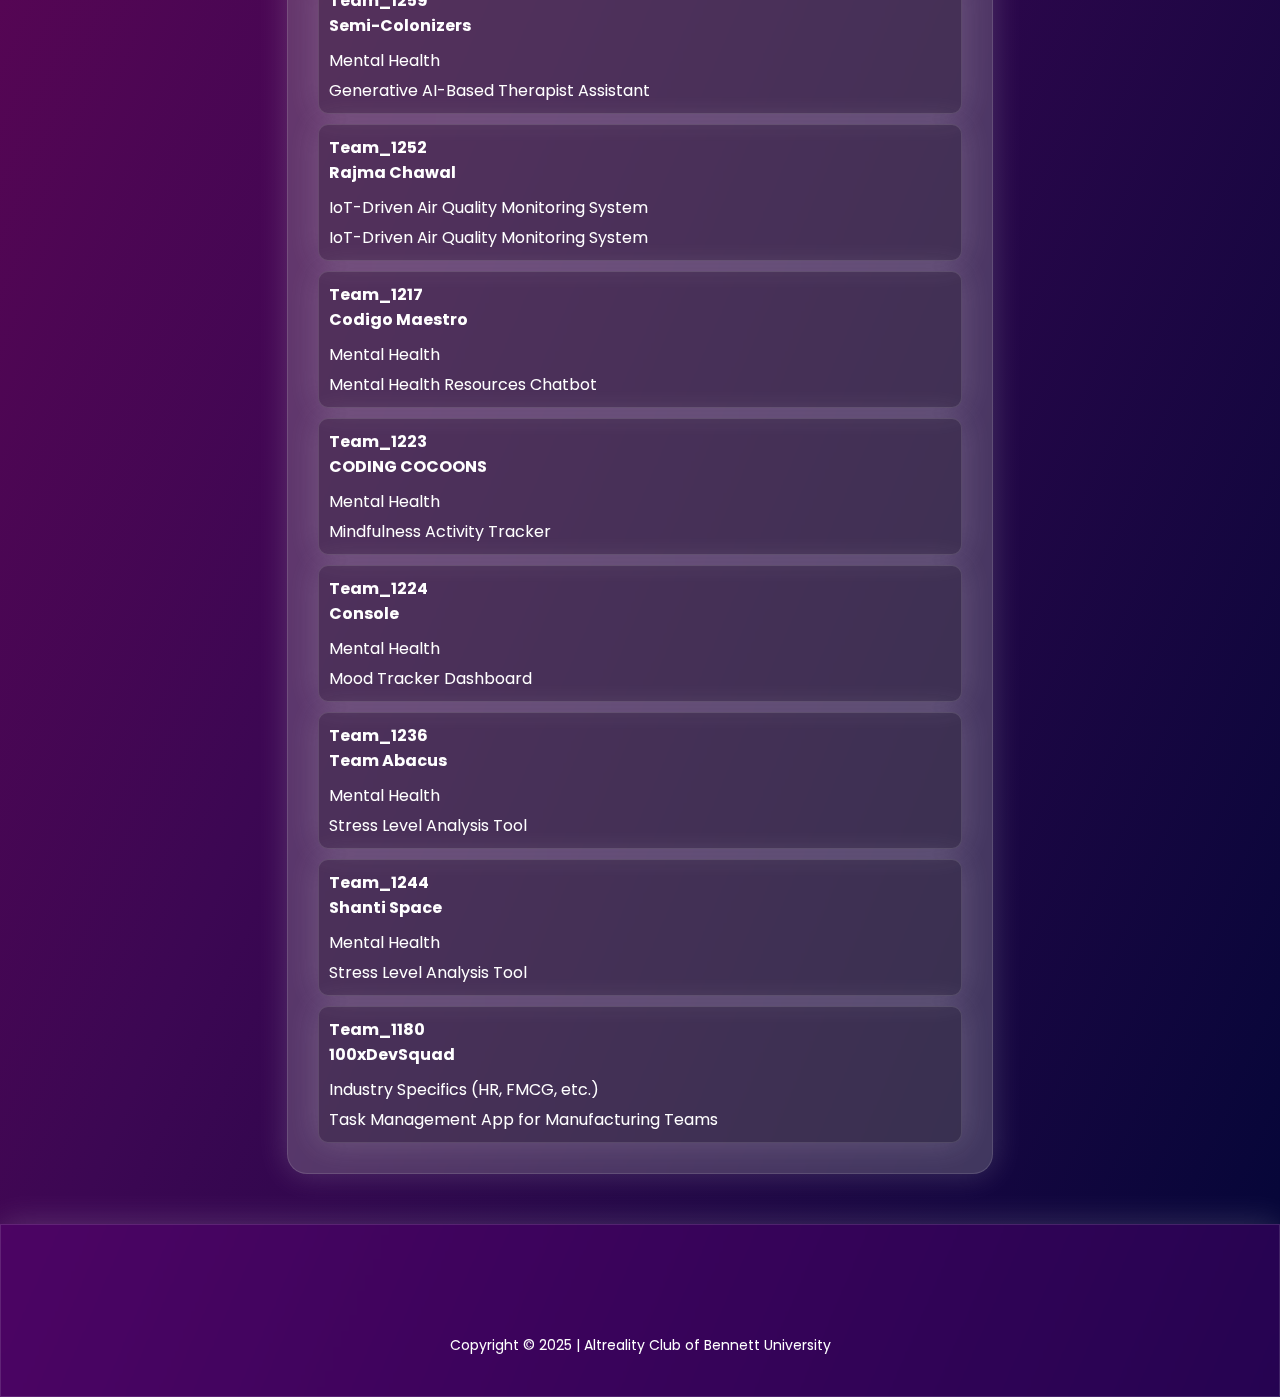
==== commit 11267218: "Update leaderboard.html" ====
--- a/leaderboard.html
+++ b/leaderboard.html
@@ -43,10 +43,10 @@
         <div class="leaderboard-box">
             <div class="cards">
                 <div class="card">
-                    <div style="font-weight: bold;">Team_1012</div>
-                    <div style="font-weight: bold;">Code Pirates</div>
-                    <div style="margin-top: 10px;margin-bottom: 5px;">AI and Generative AI</div>
-                    <div style="">AI Chatbot for College FAQs</div>
+                    <div style="font-weight: bold;">Team_1096</div>
+                    <div style="font-weight: bold;">Luminous Minds (Paras Jawla)</div>
+                    <div style="margin-top: 10px;margin-bottom: 5px;">Fitness Tracker</div>
+                    <div style="">Basic Fitness Progress Tracker</div>
                 </div>
                 <div class="card">
                     <div style="font-weight: bold;">Team_1017</div>
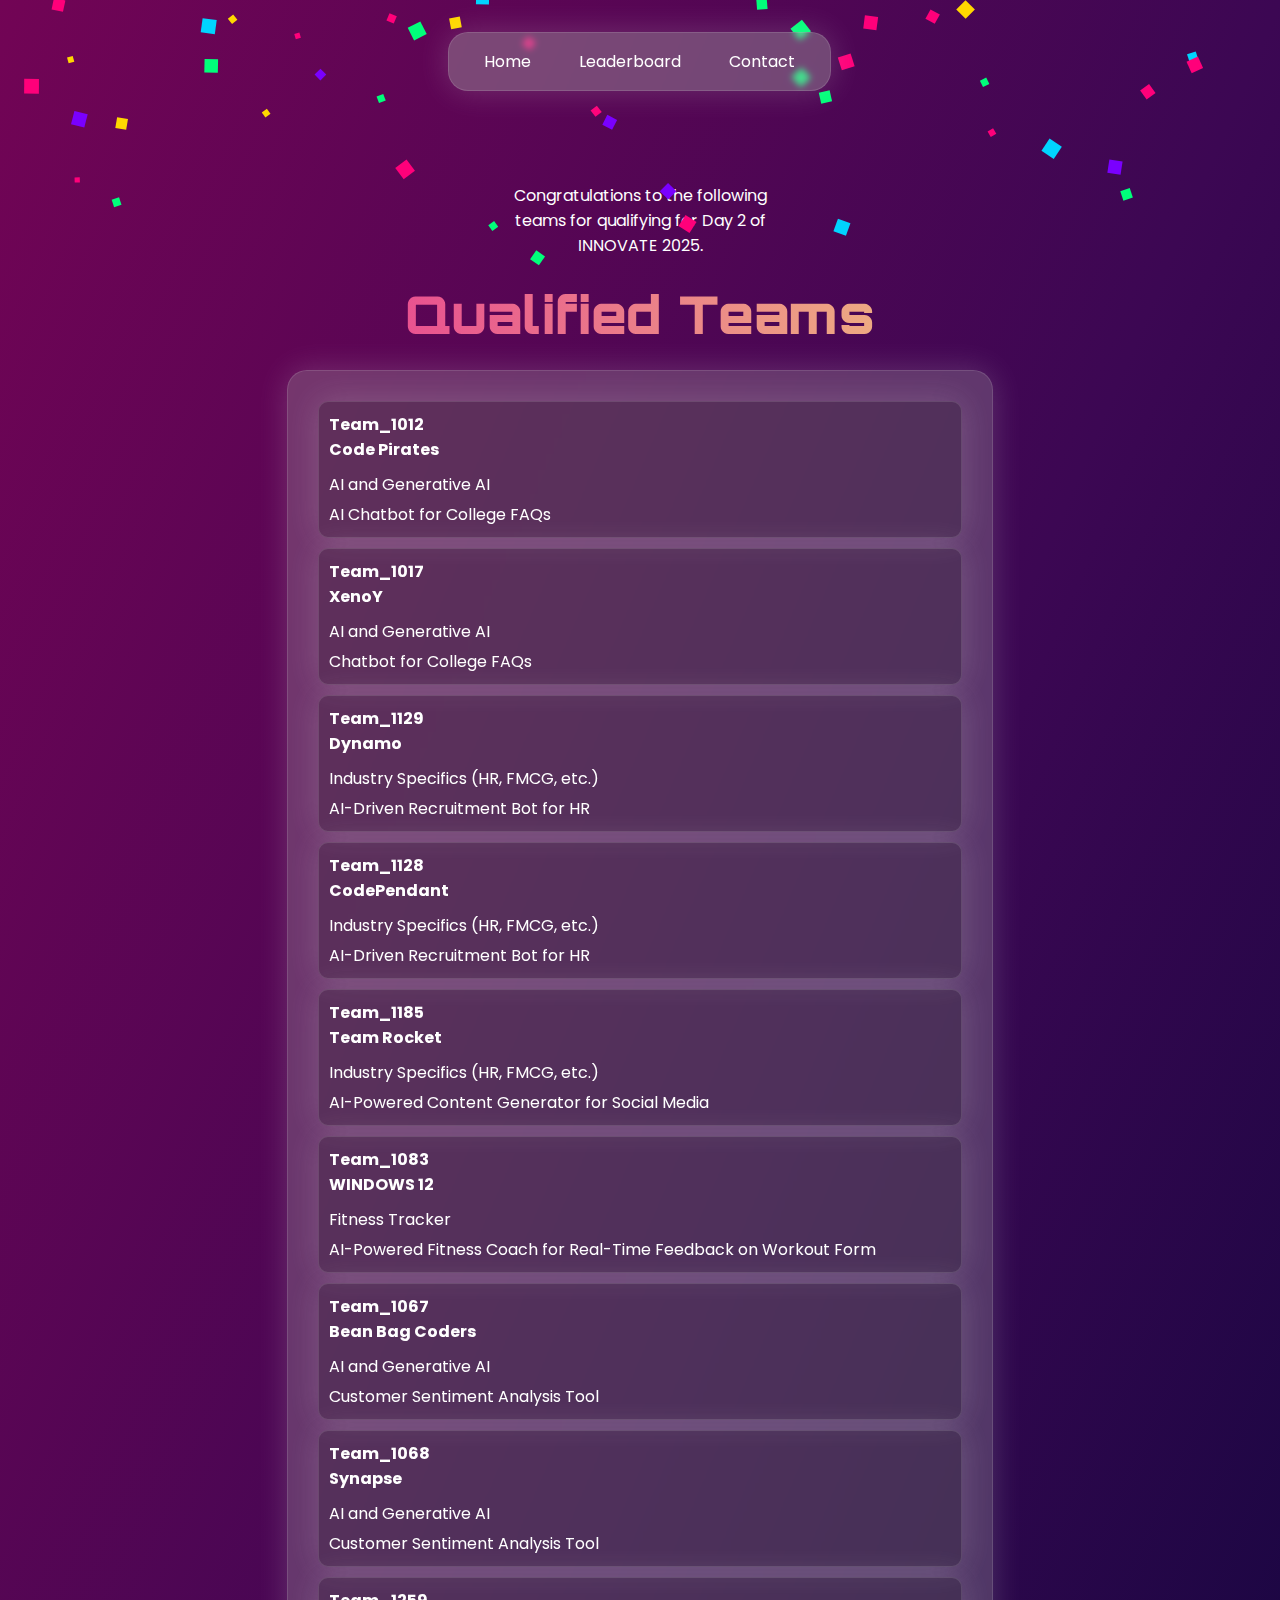
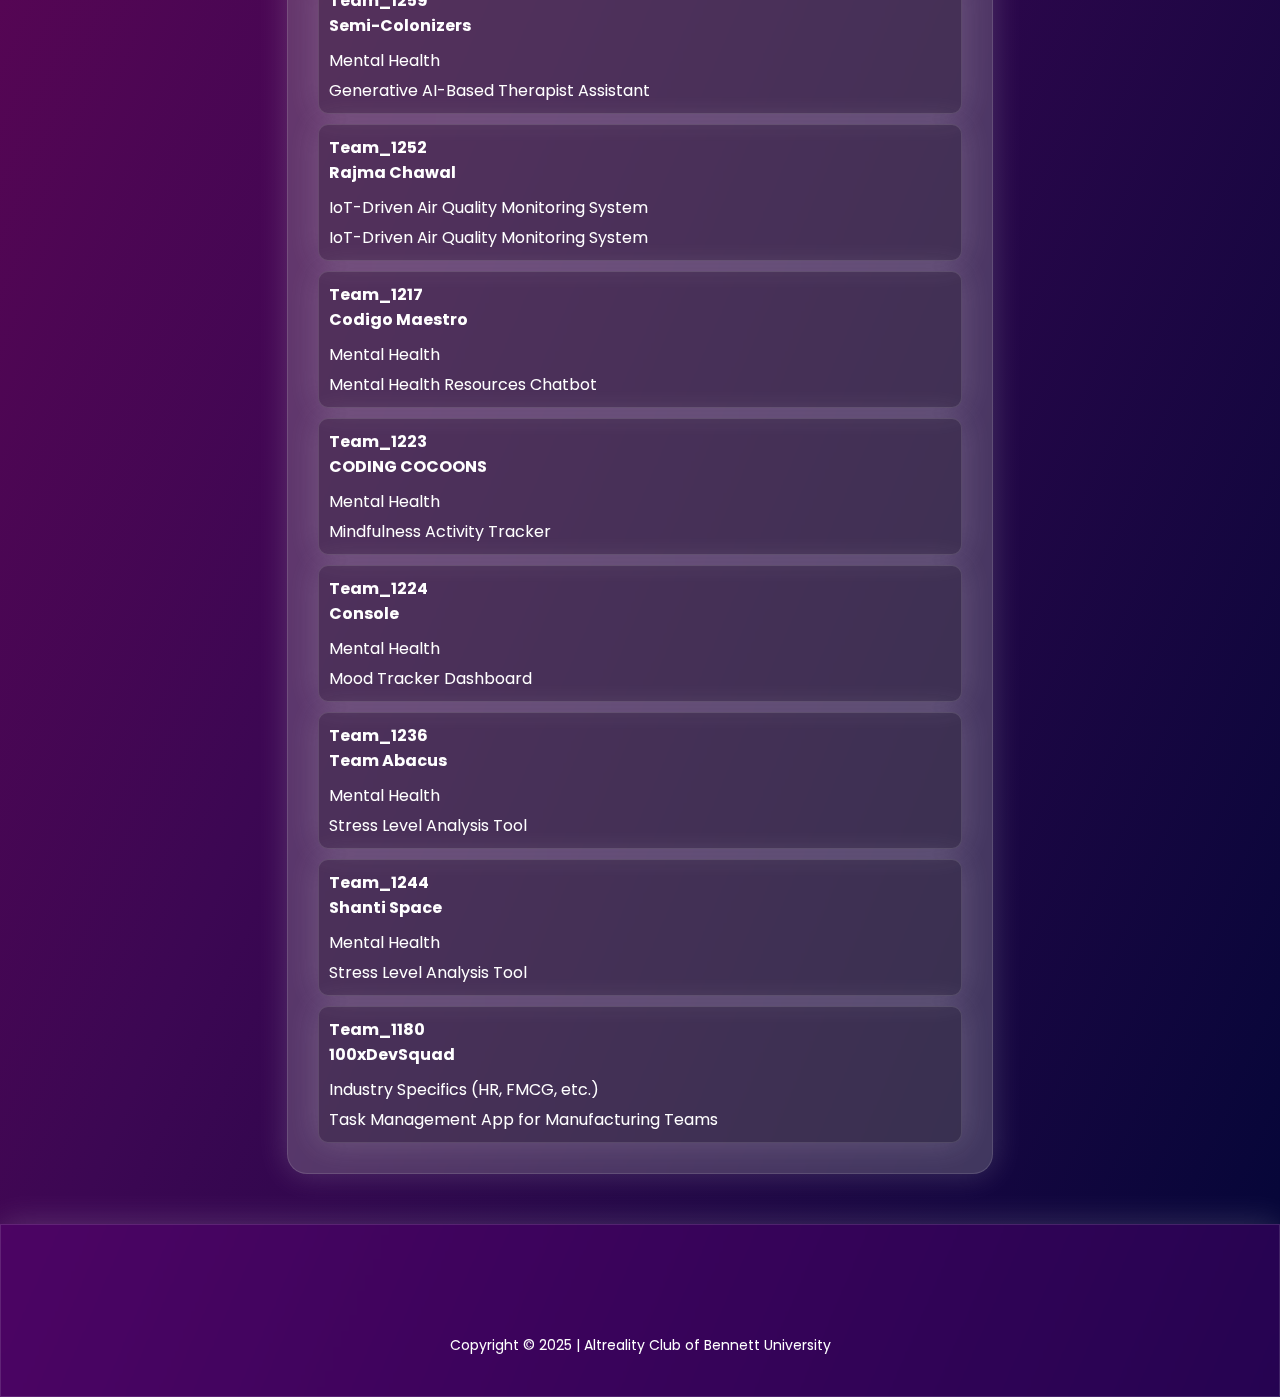
==== commit ee19b663: "Update leaderboard.html" ====
--- a/leaderboard.html
+++ b/leaderboard.html
@@ -43,10 +43,10 @@
         <div class="leaderboard-box">
             <div class="cards">
                 <div class="card">
-                    <div style="font-weight: bold;">Team_1096</div>
-                    <div style="font-weight: bold;">Luminous Minds (Paras Jawla)</div>
-                    <div style="margin-top: 10px;margin-bottom: 5px;">Fitness Tracker</div>
-                    <div style="">Basic Fitness Progress Tracker</div>
+                    <div style="font-weight: bold;">Team_1012</div>
+                    <div style="font-weight: bold;">Code Pirates</div>
+                    <div style="margin-top: 10px;margin-bottom: 5px;">AI and Generative AI</div>
+                    <div style="">AI Chatbot for College FAQs</div>
                 </div>
                 <div class="card">
                     <div style="font-weight: bold;">Team_1017</div>
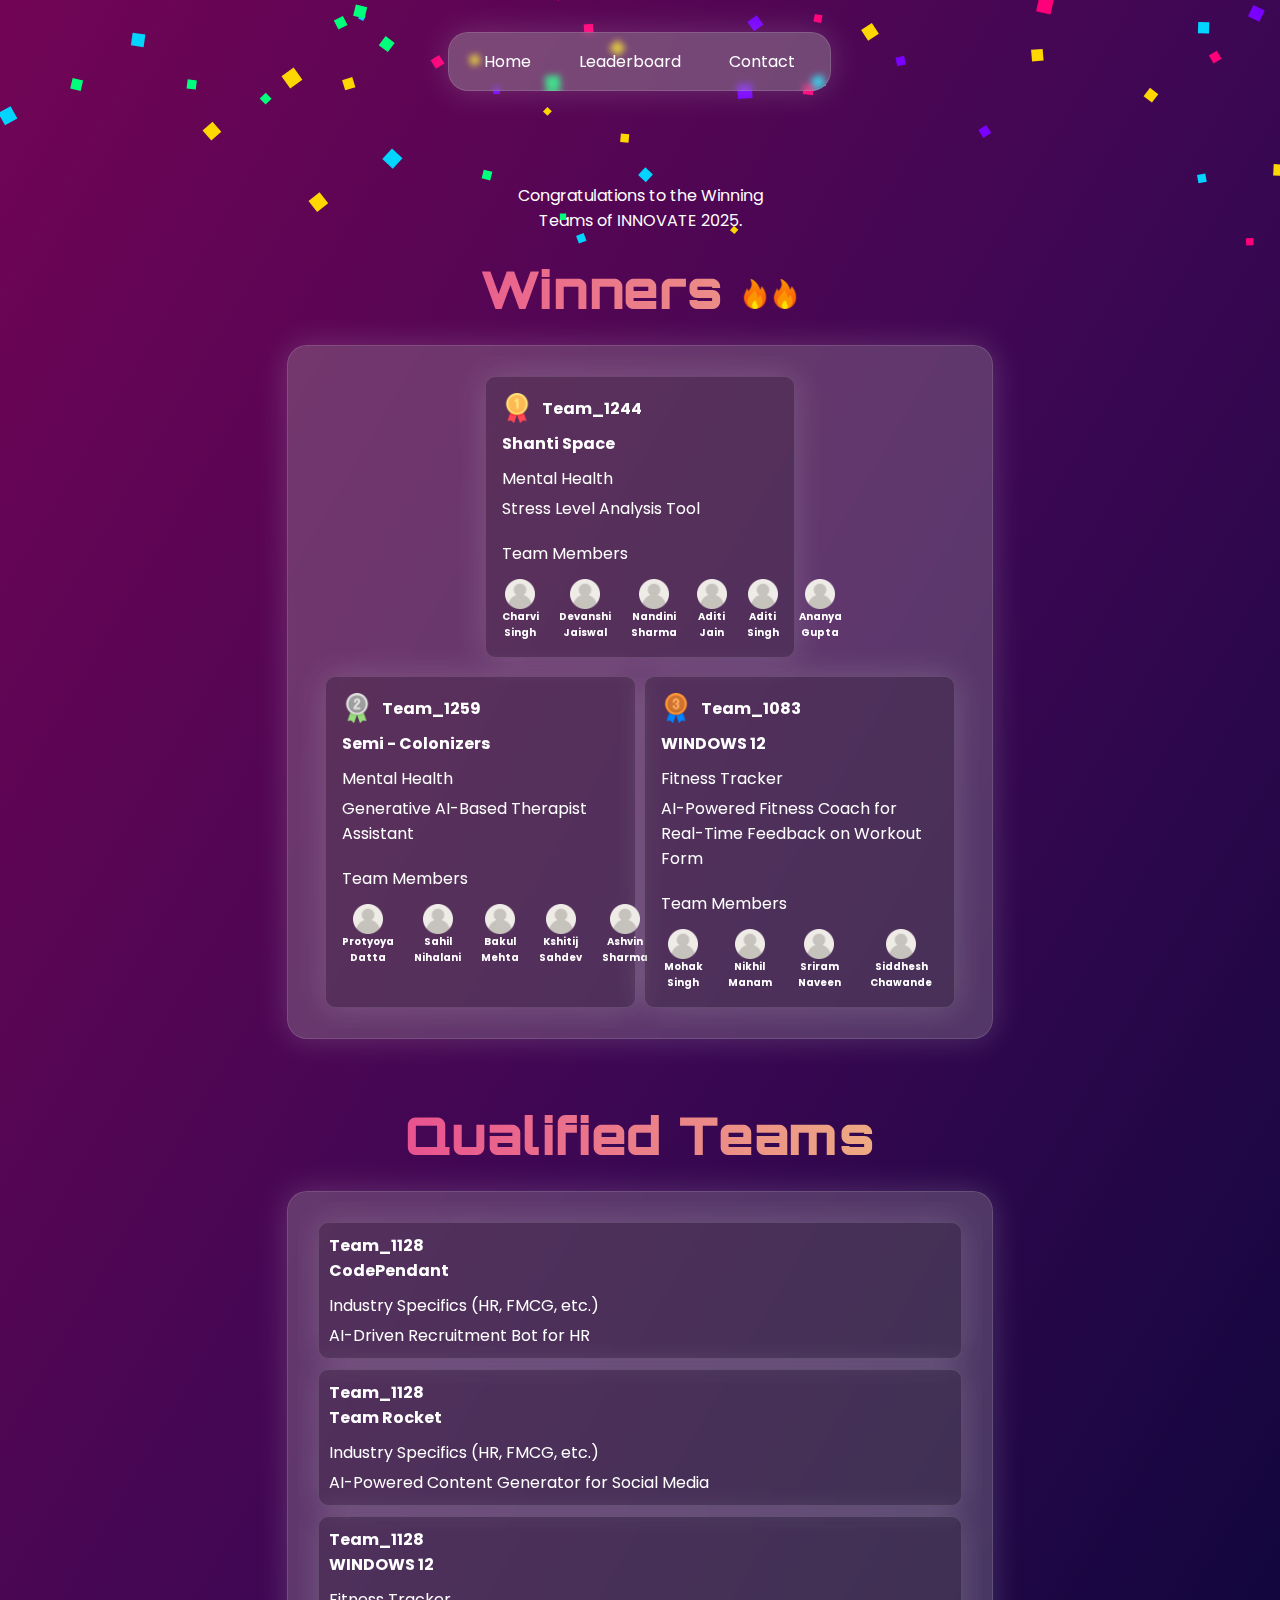
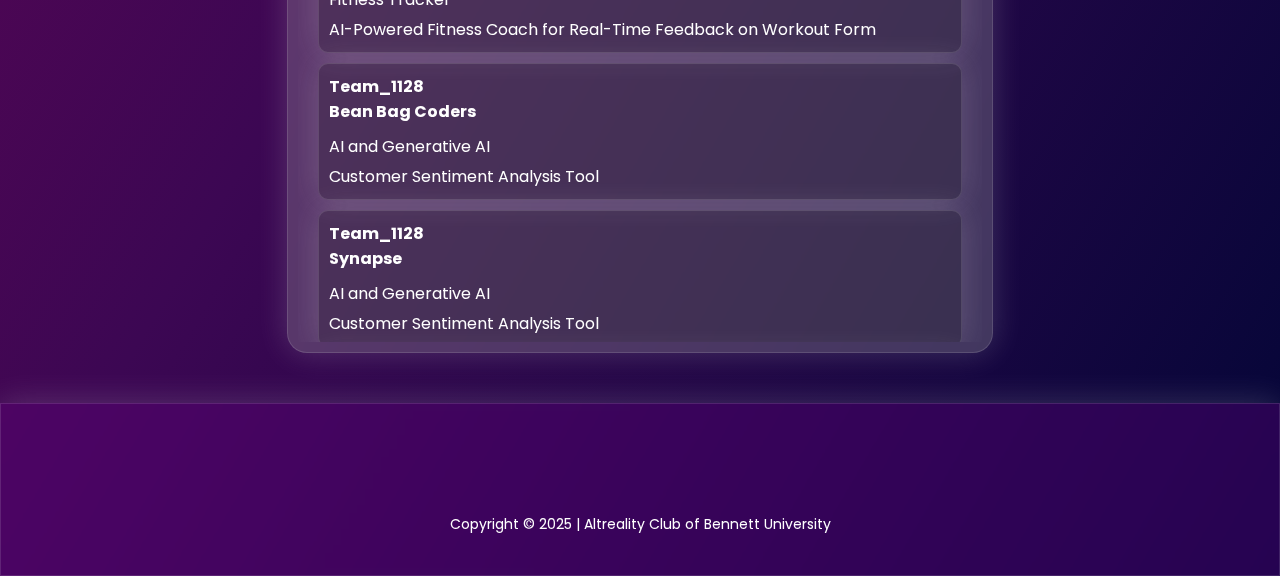
==== commit a5a75c43: "delpy" ====
--- a/leaderboard.html
+++ b/leaderboard.html
@@ -33,9 +33,125 @@
         </div>
         <div style="display: flex;align-items: center;justify-content: center;width: 100%;margin-bottom: 10px;margin-top: 10px;">
             <div class="" style="font-family: 'Poppins', serif;max-width: 300px;text-align: center;font-size: 16px;">
-                Congratulations to the following teams for qualifying for Day 2 of INNOVATE 2025.
-            </div>
-        </div>
+                Congratulations to the Winning Teams of INNOVATE 2025.
+            </div>
+        </div>
+        <div class="text text-leaderboard" style="margin-bottom: 10px;">
+            Winners <img width="30px" src="./img/fire.png" alt=""><img width="30px" src="./img/fire.png" alt="">
+        </div>
+
+        <div class="leaderboard-box">
+            <div class="cards">
+                <div style="display: flex;justify-content: center;margin-bottom: 8px;">
+                    <div class="card-winner">
+                        <div style="font-weight: bold;display: flex;align-items: center;margin-bottom: 8px;">
+                            <img src="./img/gold-medal.png" style="margin-right: 10px;" height="30px" alt="" srcset="">
+                            <div>Team_1244</div>
+                        </div>
+                        <div style="font-weight: bold;">Shanti Space</div>
+                        <div style="margin-top: 10px;margin-bottom: 5px;">Mental Health</div>
+                        <div style="">Stress Level Analysis Tool</div>
+                        <div>
+                            <div style="margin-top: 20px;margin-bottom: 5px;">Team Members</div>
+                            <div style="display: flex;font-size: small;gap:20px;padding-top: 8px;">
+                                <div style="font-weight: bold;display: flex;flex-direction: column;font-size: x-small;align-items: center;text-align: center;">
+                                    <img src="./img/user.png" style="width: 30px;" alt="">
+                                    Charvi Singh
+                                </div>
+                                <div style="font-weight: bold;display: flex;flex-direction: column;font-size: x-small;align-items: center;text-align: center;">
+                                    <img src="./img/user.png" style="width: 30px;" alt="">
+                                    Devanshi Jaiswal
+                                </div>
+                                <div style="font-weight: bold;display: flex;flex-direction: column;font-size: x-small;align-items: center;text-align: center;">
+                                    <img src="./img/user.png" style="width: 30px;" alt="">
+                                    Nandini Sharma
+                                </div>
+                                <div style="font-weight: bold;display: flex;flex-direction: column;font-size: x-small;align-items: center;text-align: center;">
+                                    <img src="./img/user.png" style="width: 30px;" alt="">
+                                    Aditi Jain
+                                </div>
+                                <div style="font-weight: bold;display: flex;flex-direction: column;font-size: x-small;align-items: center;text-align: center;">
+                                    <img src="./img/user.png" style="width: 30px;" alt="">
+                                    Aditi Singh
+                                </div>
+                                <div style="font-weight: bold;display: flex;flex-direction: column;font-size: x-small;align-items: center;text-align: center;">
+                                    <img src="./img/user.png" style="width: 30px;" alt="">
+                                    Ananya Gupta
+                                </div>
+                            </div>
+                        </div>
+                    </div>
+                </div>
+
+                <div style="display: flex;justify-content: space-evenly;" class="cards-2">
+                    <div class="card-winner">
+                        <div style="font-weight: bold;display: flex;align-items: center;margin-bottom: 8px;">
+                            <img src="./img/silver-medal.png" style="margin-right: 10px;" height="30px" alt="" srcset="">
+                            <div>Team_1259</div>
+                        </div>
+                        <div style="font-weight: bold;">Semi - Colonizers</div>
+                        <div style="margin-top: 10px;margin-bottom: 5px;">Mental Health</div>
+                        <div style="">Generative AI-Based Therapist Assistant</div>
+                        <div>
+                            <div style="margin-top: 20px;margin-bottom: 5px;">Team Members</div>
+                            <div style="display: flex;font-size: small;gap:20px;padding-top: 8px;">
+                                <div style="font-weight: bold;display: flex;flex-direction: column;font-size: x-small;align-items: center;text-align: center;">
+                                    <img src="./img/user.png" style="width: 30px;" alt="">
+                                    Protyoya Datta
+                                </div>
+                                <div style="font-weight: bold;display: flex;flex-direction: column;font-size: x-small;align-items: center;text-align: center;">
+                                    <img src="./img/user.png" style="width: 30px;" alt="">
+                                    Sahil Nihalani
+                                </div>
+                                <div style="font-weight: bold;display: flex;flex-direction: column;font-size: x-small;align-items: center;text-align: center;">
+                                    <img src="./img/user.png" style="width: 30px;" alt="">
+                                    Bakul Mehta
+                                </div>
+                                <div style="font-weight: bold;display: flex;flex-direction: column;font-size: x-small;align-items: center;text-align: center;">
+                                    <img src="./img/user.png" style="width: 30px;" alt="">
+                                    Kshitij Sahdev
+                                </div>
+                                <div style="font-weight: bold;display: flex;flex-direction: column;font-size: x-small;align-items: center;text-align: center;">
+                                    <img src="./img/user.png" style="width: 30px;" alt="">
+                                    Ashvin Sharma
+                                </div>
+                            </div>
+                        </div>
+                    </div>
+                    <div class="card-winner">
+                        <div style="font-weight: bold;display: flex;align-items: center;margin-bottom: 8px;">
+                            <img src="./img/bronze-medal.png" style="margin-right: 10px;" height="30px" alt="" srcset="">
+                            <div>Team_1083</div>
+                        </div>
+                        <div style="font-weight: bold;">WINDOWS 12</div>
+                        <div style="margin-top: 10px;margin-bottom: 5px;">Fitness Tracker</div>
+                        <div style="">AI-Powered Fitness Coach for Real-Time Feedback on Workout Form</div>
+                        <div>
+                            <div style="margin-top: 20px;margin-bottom: 5px;">Team Members</div>
+                            <div style="display: flex;font-size: small;gap:20px;padding-top: 8px;">
+                                <div style="font-weight: bold;display: flex;flex-direction: column;font-size: x-small;align-items: center;text-align: center;">
+                                    <img src="./img/user.png" style="width: 30px;" alt="">
+                                    Mohak Singh 
+                                </div>
+                                <div style="font-weight: bold;display: flex;flex-direction: column;font-size: x-small;align-items: center;text-align: center;">
+                                    <img src="./img/user.png" style="width: 30px;" alt="">
+                                    Nikhil Manam
+                                </div>
+                                <div style="font-weight: bold;display: flex;flex-direction: column;font-size: x-small;align-items: center;text-align: center;">
+                                    <img src="./img/user.png" style="width: 30px;" alt="">
+                                    Sriram Naveen 
+                                </div>
+                                <div style="font-weight: bold;display: flex;flex-direction: column;font-size: x-small;align-items: center;text-align: center;">
+                                    <img src="./img/user.png" style="width: 30px;" alt="">
+                                    Siddhesh Chawande 
+                                </div>
+                            </div>
+                        </div>
+                    </div>
+                </div>
+            </div>
+        </div>
+
         <div class="text text-leaderboard" style="margin-bottom: 10px;">
             Qualified Teams
         </div>
@@ -43,104 +159,125 @@
         <div class="leaderboard-box">
             <div class="cards">
                 <div class="card">
-                    <div style="font-weight: bold;">Team_1012</div>
-                    <div style="font-weight: bold;">Code Pirates</div>
-                    <div style="margin-top: 10px;margin-bottom: 5px;">AI and Generative AI</div>
-                    <div style="">AI Chatbot for College FAQs</div>
-                </div>
-                <div class="card">
-                    <div style="font-weight: bold;">Team_1017</div>
-                    <div style="font-weight: bold;">XenoY</div>
-                    <div style="margin-top: 10px;margin-bottom: 5px;">AI and Generative AI</div>
-                    <div style="">Chatbot for College FAQs</div>
-                </div>
-                <div class="card">
-                    <div style="font-weight: bold;">Team_1129</div>
-                    <div style="font-weight: bold;">Dynamo</div>
-                    <div style="margin-top: 10px;margin-bottom: 5px;">Industry Specifics (HR, FMCG, etc.)</div>
-                    <div style="">AI-Driven Recruitment Bot for HR</div>
-                </div>
-                <div class="card">
-                    <div style="font-weight: bold;">Team_1128</div>
+                    <div style="font-weight: bold;display: flex;gap: 3px;align-items: center;">
+                        <div class="qualified-badge">01</div>
+                        Team_1128
+                    </div>
                     <div style="font-weight: bold;">CodePendant</div>
                     <div style="margin-top: 10px;margin-bottom: 5px;">Industry Specifics (HR, FMCG, etc.)</div>
                     <div style="">AI-Driven Recruitment Bot for HR</div>
                 </div>
                 <div class="card">
-                    <div style="font-weight: bold;">Team_1185</div>
+                    <div style="font-weight: bold;display: flex;gap: 3px;align-items: center;">
+                        <div class="qualified-badge">02</div>
+                        Team_1128
+                    </div>
                     <div style="font-weight: bold;">Team Rocket</div>
                     <div style="margin-top: 10px;margin-bottom: 5px;">Industry Specifics (HR, FMCG, etc.)</div>
                     <div style="">AI-Powered Content Generator for Social Media</div>
                 </div>
                 <div class="card">
-                    <div style="font-weight: bold;">Team_1083</div>
+                    <div style="font-weight: bold;display: flex;gap: 3px;align-items: center;">
+                        <div class="qualified-badge">03</div>
+                        Team_1128
+                    </div>
                     <div style="font-weight: bold;">WINDOWS 12</div>
                     <div style="margin-top: 10px;margin-bottom: 5px;">Fitness Tracker</div>
                     <div style="">AI-Powered Fitness Coach for Real-Time Feedback on Workout Form</div>
                 </div>
                 <div class="card">
-                    <div style="font-weight: bold;">Team_1067</div>
+                    <div style="font-weight: bold;display: flex;gap: 3px;align-items: center;">
+                        <div class="qualified-badge">04</div>
+                        Team_1128
+                    </div>
                     <div style="font-weight: bold;">Bean Bag Coders</div>
                     <div style="margin-top: 10px;margin-bottom: 5px;">AI and Generative AI</div>
                     <div style="">Customer Sentiment Analysis Tool</div>
                 </div>
                 <div class="card">
-                    <div style="font-weight: bold;">Team_1068</div>
+                    <div style="font-weight: bold;display: flex;gap: 3px;align-items: center;">
+                        <div class="qualified-badge">05</div>
+                        Team_1128
+                    </div>
                     <div style="font-weight: bold;">Synapse</div>
                     <div style="margin-top: 10px;margin-bottom: 5px;">AI and Generative AI</div>
                     <div style="">Customer Sentiment Analysis Tool</div>
                 </div>
                 <div class="card">
-                    <div style="font-weight: bold;">Team_1259</div>
+                    <div style="font-weight: bold;display: flex;gap: 3px;align-items: center;">
+                        <div class="qualified-badge">06</div>
+                        Team_1128
+                    </div>
                     <div style="font-weight: bold;">Semi-Colonizers</div>
                     <div style="margin-top: 10px;margin-bottom: 5px;">Mental Health</div>
                     <div style="">Generative AI-Based Therapist Assistant</div>
                 </div>
                 <div class="card">
-                    <div style="font-weight: bold;">Team_1252</div>
+                    <div style="font-weight: bold;display: flex;gap: 3px;align-items: center;">
+                        <div class="qualified-badge">07</div>
+                        Team_1128
+                    </div>
                     <div style="font-weight: bold;">Rajma Chawal</div>
                     <div style="margin-top: 10px;margin-bottom: 5px;">IoT-Driven Air Quality Monitoring System</div>
                     <div style="">IoT-Driven Air Quality Monitoring System</div>
                 </div>
 
                 <div class="card">
-                    <div style="font-weight: bold;">Team_1217</div>
+                    <div style="font-weight: bold;display: flex;gap: 3px;align-items: center;">
+                        <div class="qualified-badge">08</div>
+                        Team_1128
+                    </div>
                     <div style="font-weight: bold;">Codigo Maestro</div>
                     <div style="margin-top: 10px;margin-bottom: 5px;">Mental Health</div>
                     <div style="">Mental Health Resources Chatbot</div>
                 </div>
                 <div class="card">
-                    <div style="font-weight: bold;">Team_1223</div>
+                    <div style="font-weight: bold;display: flex;gap: 3px;align-items: center;">
+                        <div class="qualified-badge">09</div>
+                        Team_1128
+                    </div>
                     <div style="font-weight: bold;">CODING COCOONS</div>
                     <div style="margin-top: 10px;margin-bottom: 5px;">Mental Health</div>
                     <div style="">Mindfulness Activity Tracker</div>
                 </div>
                 <div class="card">
-                    <div style="font-weight: bold;">Team_1224</div>
+                    <div style="font-weight: bold;display: flex;gap: 3px;align-items: center;">
+                        <div class="qualified-badge">10</div>
+                        Team_1128
+                    </div>
                     <div style="font-weight: bold;">Console</div>
                     <div style="margin-top: 10px;margin-bottom: 5px;">Mental Health</div>
                     <div style="">Mood Tracker Dashboard</div>
                 </div>
                 <div class="card">
-                    <div style="font-weight: bold;">Team_1236</div>
+                    <div style="font-weight: bold;display: flex;gap: 3px;align-items: center;">
+                        <div class="qualified-badge">11</div>
+                        Team_1128
+                    </div>
                     <div style="font-weight: bold;">Team Abacus</div>
                     <div style="margin-top: 10px;margin-bottom: 5px;">Mental Health</div>
                     <div style="">Stress Level Analysis Tool</div>
                 </div>
                 <div class="card">
-                    <div style="font-weight: bold;">Team_1244</div>
+                    <div style="font-weight: bold;display: flex;gap: 3px;align-items: center;">
+                        <div class="qualified-badge">12</div>
+                        Team_1128
+                    </div>
                     <div style="font-weight: bold;">Shanti Space</div>
                     <div style="margin-top: 10px;margin-bottom: 5px;">Mental Health</div>
                     <div style="">Stress Level Analysis Tool</div>
                 </div>
                 <div class="card">
-                    <div style="font-weight: bold;">Team_1180</div>
+                    <div style="font-weight: bold;display: flex;gap: 3px;align-items: center;">
+                        <div class="qualified-badge">13</div>
+                        Team_1128
+                    </div>
                     <div style="font-weight: bold;">100xDevSquad</div>
                     <div style="margin-top: 10px;margin-bottom: 5px;">Industry Specifics (HR, FMCG, etc.)</div>
                     <div style="">Task Management App for Manufacturing Teams</div>
                 </div>
-            </div>
-
+
+            </div>
         </div>
 
         <div id="footer">
@@ -209,15 +346,12 @@
         const confettiCanvas = document.getElementById("confetti");
         const ctx = confettiCanvas.getContext("2d");
 
-        // Set canvas dimensions to the full screen
         confettiCanvas.width = window.innerWidth;
         confettiCanvas.height = window.innerHeight;
 
-        // Confetti parameters
         const confettis = [];
         const colors = ["#FF007A", "#7A00FF", "#00FF7A", "#FFD700", "#00D4FF"];
 
-        // Function to generate a confetti
         function createConfetti() {
             const confetti = {
                 x: Math.random() * confettiCanvas.width,
@@ -231,12 +365,10 @@
             confettis.push(confetti);
         }
 
-        // Generate multiple confettis initially
         for (let i = 0; i < 200; i++) {
             createConfetti();
         }
 
-        // Function to animate the confettis
         function animateConfetti() {
             ctx.clearRect(0, 0, confettiCanvas.width, confettiCanvas.height);
             confettis.forEach((confetti, index) => {
@@ -244,7 +376,6 @@
                 confetti.y += confetti.speedY;
                 confetti.rotation += confetti.speedX;
 
-                // Draw the confetti
                 ctx.save();
                 ctx.translate(confetti.x, confetti.y);
                 ctx.rotate((confetti.rotation * Math.PI) / 180);
@@ -252,7 +383,6 @@
                 ctx.fillRect(-confetti.size / 2, -confetti.size / 2, confetti.size, confetti.size);
                 ctx.restore();
 
-                // Remove confetti if it goes off-screen
                 if (confetti.y > confettiCanvas.height) {
                     confettis.splice(index, 1);
                 }
@@ -263,7 +393,6 @@
             }
         }
 
-        // Start the animation
         animateConfetti();
     });
 </script>
--- a/style.css
+++ b/style.css
@@ -12,11 +12,11 @@
     user-select: none;
 }
 
-#confetti {
-    position: absolute;
-    top: 0;
-    left: 0;
-}
+ #confetti {
+            position: absolute;
+            top: 0;
+            left: 0;
+        }
 
 .container {
     /* background: linear-gradient(to bottom right, 
@@ -258,6 +258,8 @@
     display: flex;
     flex-direction: column;
     gap: 10px;
+    max-height: 700px;
+    overflow-y: scroll;
 }
 
 .card{
@@ -270,8 +272,21 @@
     border-radius: 20px;
     border-radius: 10px;
     min-width: 80%;
-
+    /* width: 40%; */
     padding: 10px;
+}
+
+.card-winner{
+    justify-content: space-between;
+    gap: 20px;
+    align-items: center;
+    background-color: rgba(23, 23, 23, 0.203);
+    border: 1.6px solid rgba(255, 255, 255, 0.125);
+    box-shadow: 0 0 2rem rgba(224, 224, 224, 0.2);
+    border-radius: 20px;
+    border-radius: 10px;
+    width: 43%;
+    padding: 16px;
 }
 
 .rank-first{
@@ -318,6 +333,20 @@
 
 .header-rank{
     margin-left: 30px;
+}
+
+.qualified-badge{
+    justify-content: space-between;
+    gap: 20px;
+    align-items: center;
+    background-color: rgba(23, 23, 23, 0.203);
+    border: 1.6px solid rgba(255, 255, 255, 0.125);
+    box-shadow: 0 0 2rem rgba(224, 224, 224, 0.2);
+    padding:6px 10px;
+    border-radius: 50%;
+    font-size: x-small;
+    margin-right:8px;
+    display: none;
 }
 
 hr {
@@ -404,10 +433,21 @@
 
     .card{
         font-size: small;
+        width: 95%;
+    }
+
+    .card-winner{
+        width: 95%;
+        
     }
 
     .cards{
         padding: 0;
+    }
+
+    .cards-2{
+        flex-direction: column;
+        gap:30px;
     }
 
     .text-leaderboard{
@@ -451,30 +491,4 @@
     align-items: center;
 }
 
-/* For dark theme scroll bar*/
-/* For Webkit browsers (Chrome, Safari) */
-::-webkit-scrollbar {
-    width: 12px; /* Width of the scrollbar */
-}
-
-::-webkit-scrollbar-track {
-    background: #1e1e1e; /* Dark background for the track */
-}
-
-::-webkit-scrollbar-thumb {
-    background-color: #555; /* Darker gray for the scrollbar thumb */
-    border-radius: 6px; /* Rounded corners for the thumb */
-    border: 3px solid #1e1e1e; /* Gives the illusion of a thinner scrollbar with padding */
-}
-
-::-webkit-scrollbar-thumb:hover {
-    background-color: #888; /* Slightly lighter on hover */
-}
-
-
-
-
-
-
-/* Trial code for timeline */
-
+
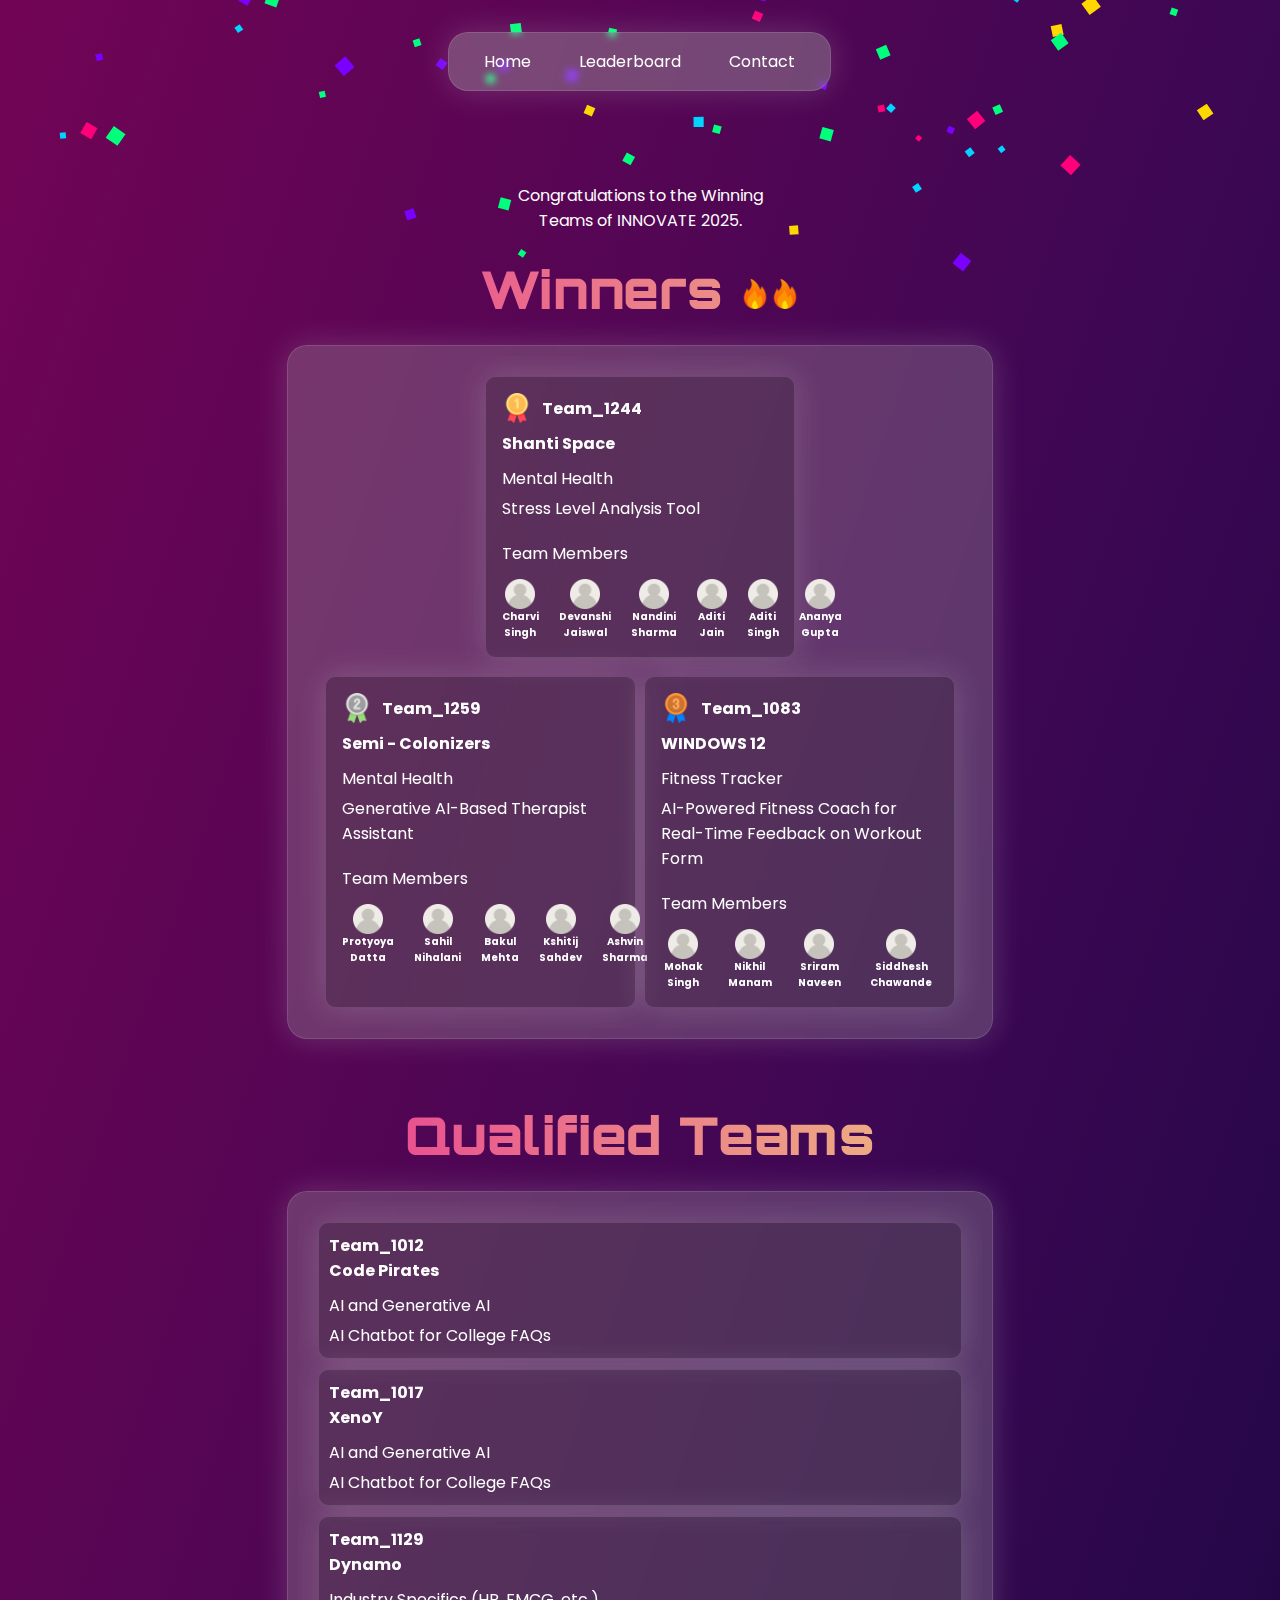
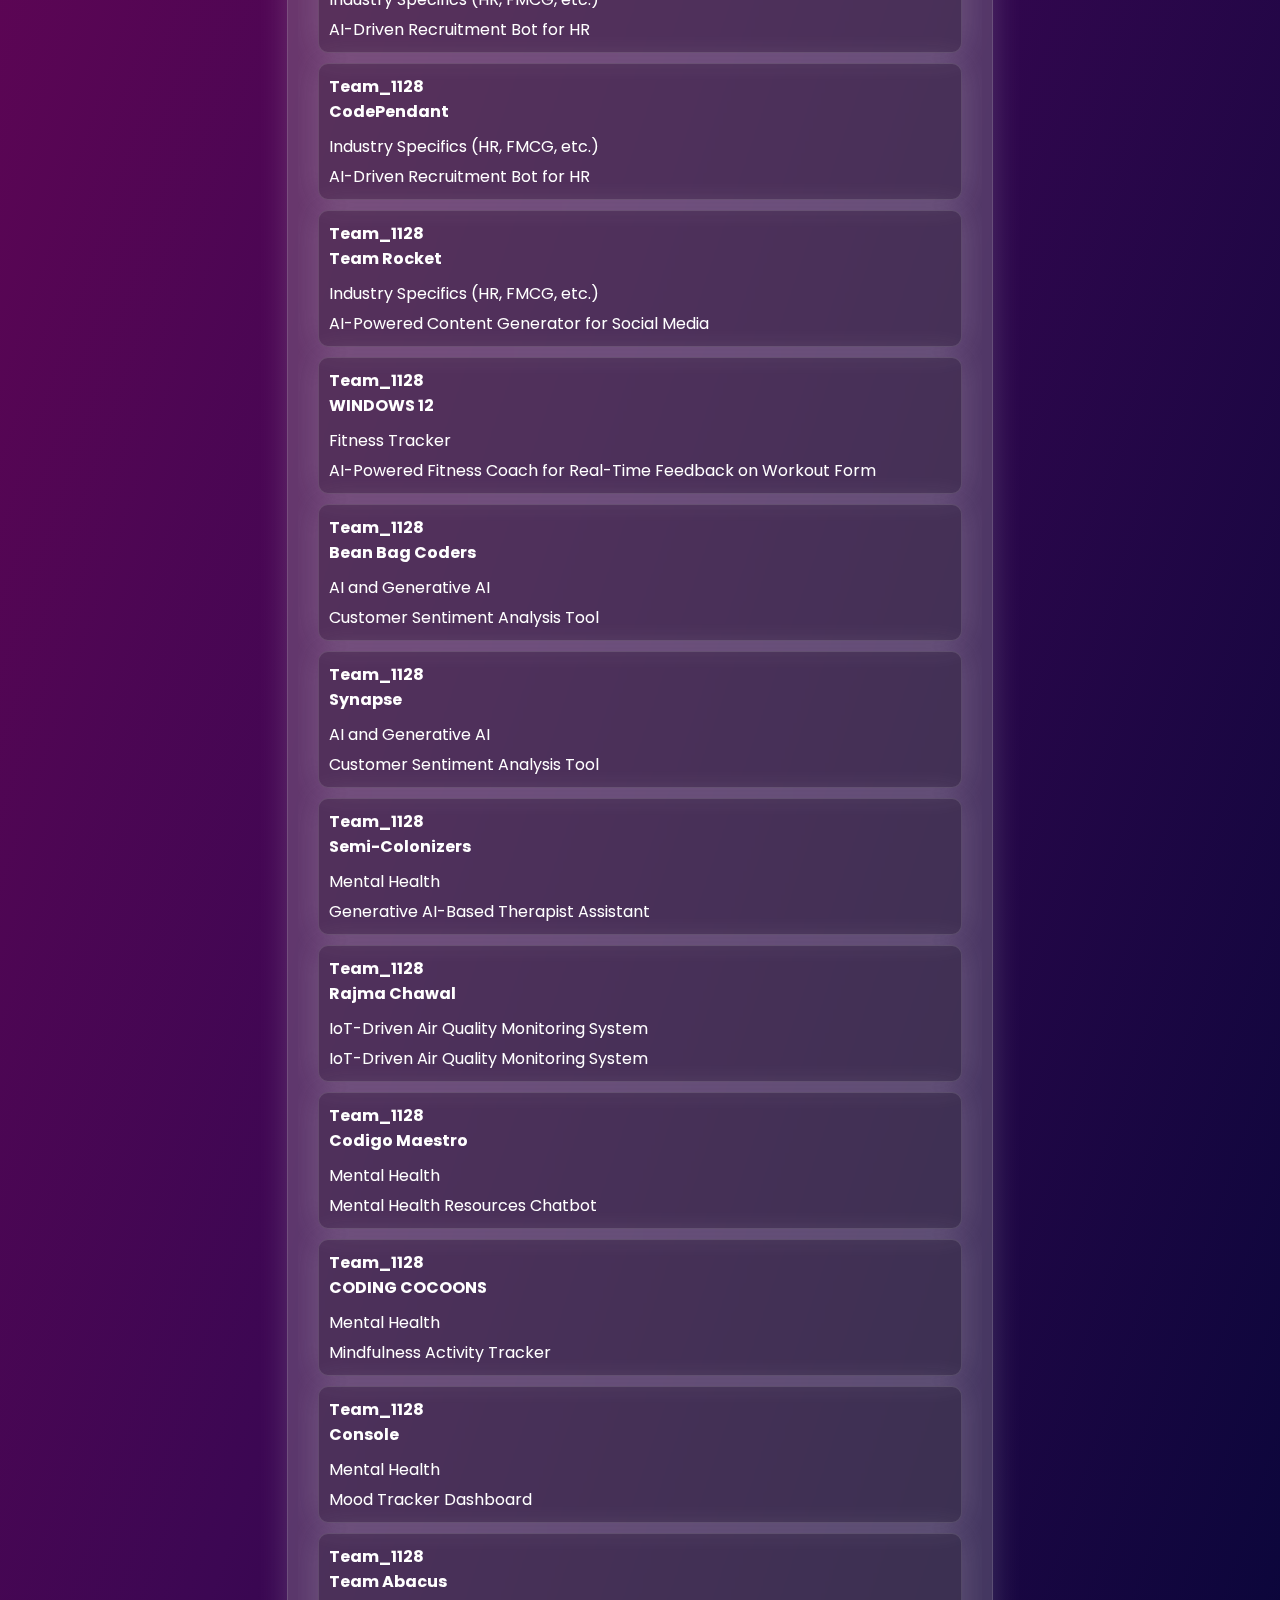
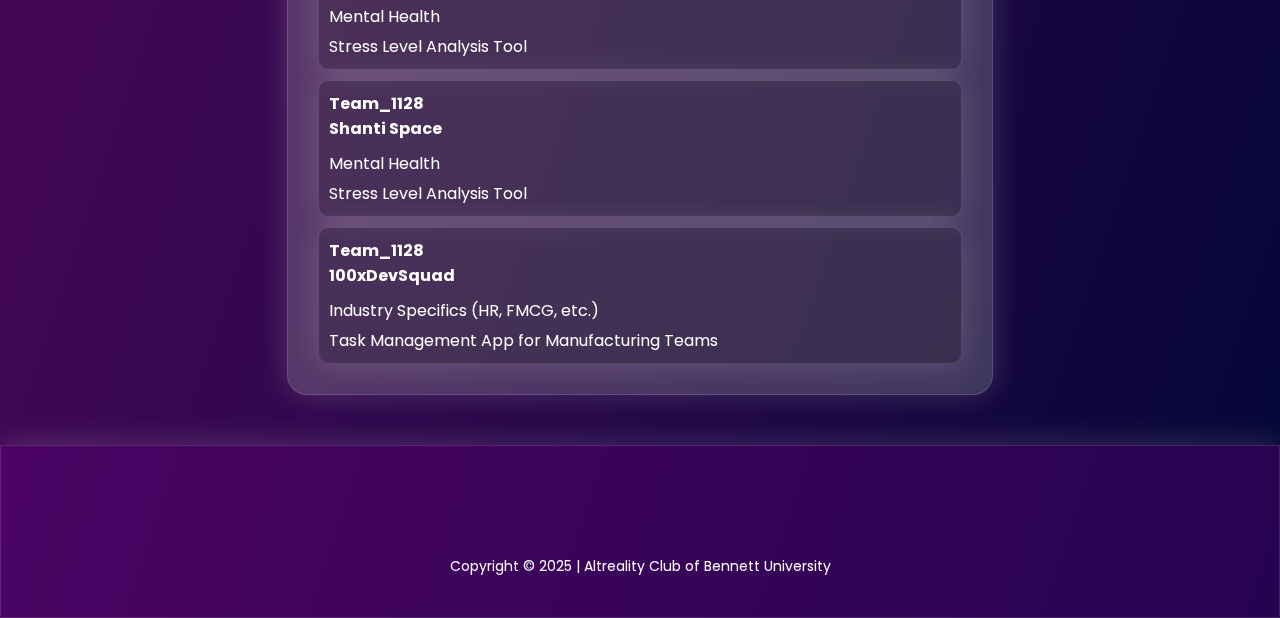
==== commit 9cfdb294: "Update leaderboard.html" ====
--- a/leaderboard.html
+++ b/leaderboard.html
@@ -158,6 +158,35 @@
 
         <div class="leaderboard-box">
             <div class="cards">
+
+                <div class="card">
+                    <div style="font-weight: bold;display: flex;gap: 3px;align-items: center;">
+                        <div class="qualified-badge">01</div>
+                        Team_1012
+                    </div>
+                    <div style="font-weight: bold;">Code Pirates</div>
+                    <div style="margin-top: 10px;margin-bottom: 5px;">AI and Generative AI</div>
+                    <div style="">AI Chatbot for College FAQs</div>
+                </div>
+                <div class="card">
+                    <div style="font-weight: bold;display: flex;gap: 3px;align-items: center;">
+                        <div class="qualified-badge">01</div>
+                        Team_1017
+                    </div>
+                    <div style="font-weight: bold;">XenoY</div>
+                    <div style="margin-top: 10px;margin-bottom: 5px;">AI and Generative AI</div>
+                    <div style="">AI Chatbot for College FAQs</div>
+                </div>
+                <div class="card">
+                    <div style="font-weight: bold;display: flex;gap: 3px;align-items: center;">
+                        <div class="qualified-badge">01</div>
+                        Team_1129
+                    </div>
+                    <div style="font-weight: bold;">Dynamo</div>
+                    <div style="margin-top: 10px;margin-bottom: 5px;">Industry Specifics (HR, FMCG, etc.)</div>
+                    <div style="">AI-Driven Recruitment Bot for HR</div>
+                </div>
+
                 <div class="card">
                     <div style="font-weight: bold;display: flex;gap: 3px;align-items: center;">
                         <div class="qualified-badge">01</div>
--- a/style.css
+++ b/style.css
@@ -258,7 +258,6 @@
     display: flex;
     flex-direction: column;
     gap: 10px;
-    max-height: 700px;
     overflow-y: scroll;
 }
 
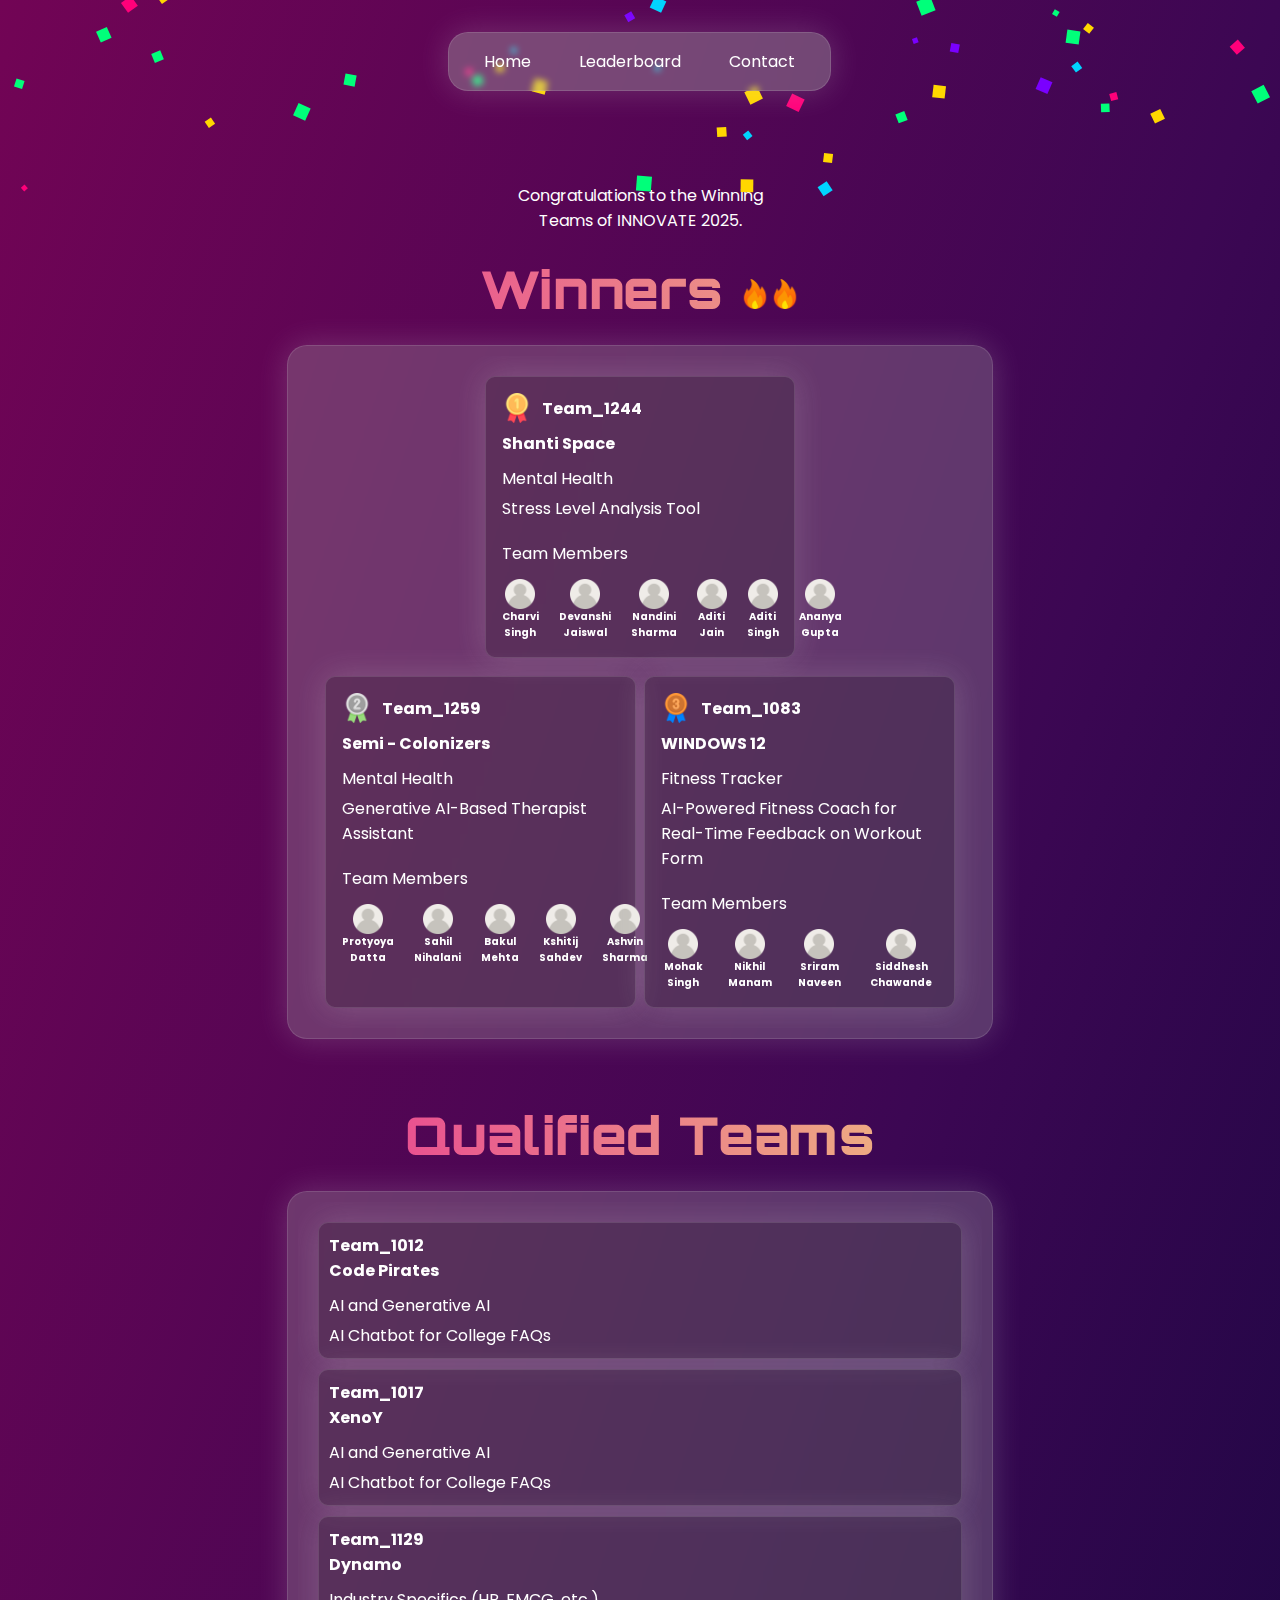
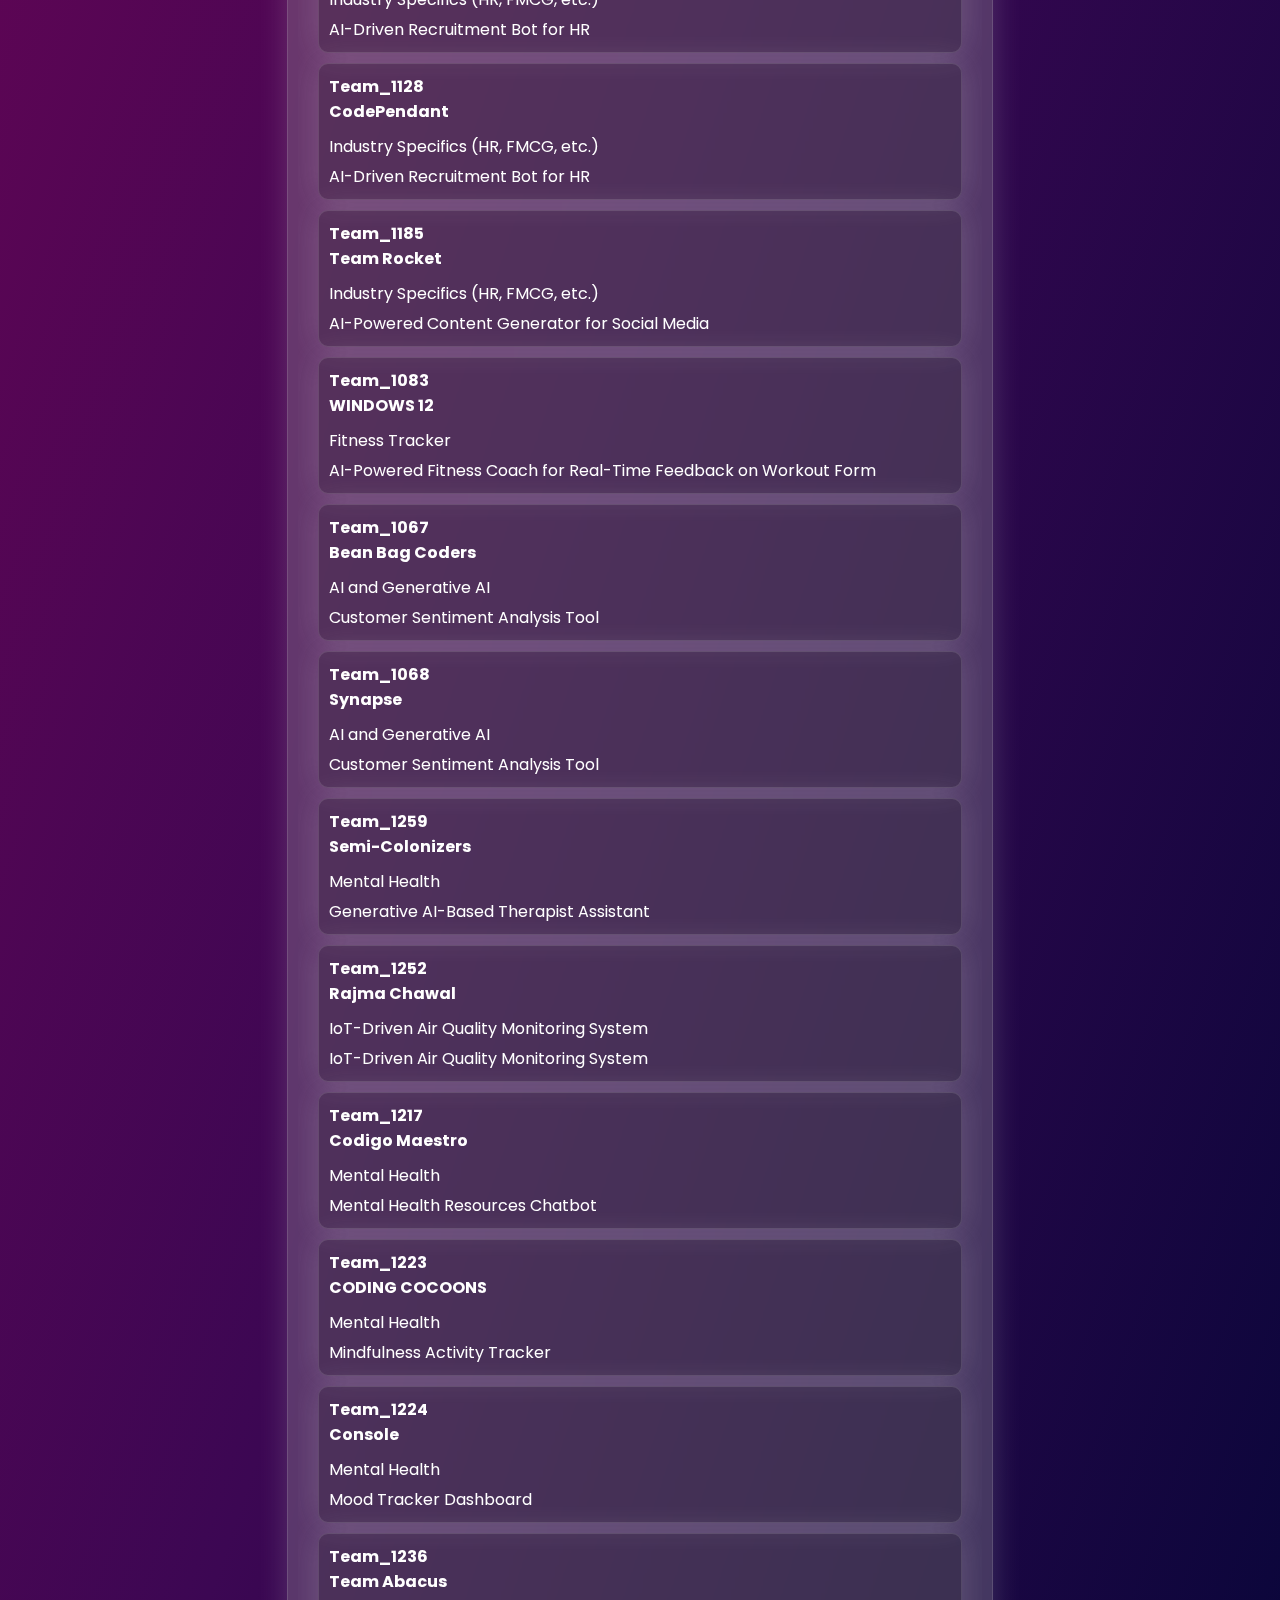
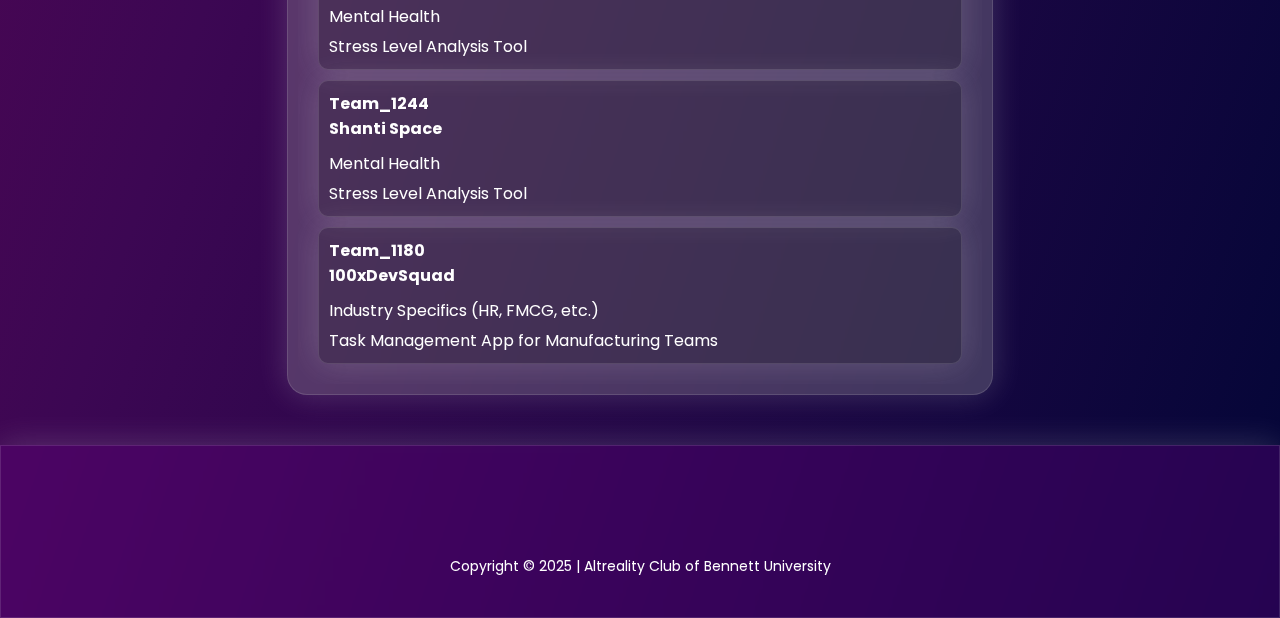
==== commit 08040934: "Update leaderboard.html" ====
--- a/leaderboard.html
+++ b/leaderboard.html
@@ -199,7 +199,7 @@
                 <div class="card">
                     <div style="font-weight: bold;display: flex;gap: 3px;align-items: center;">
                         <div class="qualified-badge">02</div>
-                        Team_1128
+                        Team_1185
                     </div>
                     <div style="font-weight: bold;">Team Rocket</div>
                     <div style="margin-top: 10px;margin-bottom: 5px;">Industry Specifics (HR, FMCG, etc.)</div>
@@ -208,7 +208,7 @@
                 <div class="card">
                     <div style="font-weight: bold;display: flex;gap: 3px;align-items: center;">
                         <div class="qualified-badge">03</div>
-                        Team_1128
+                        Team_1083
                     </div>
                     <div style="font-weight: bold;">WINDOWS 12</div>
                     <div style="margin-top: 10px;margin-bottom: 5px;">Fitness Tracker</div>
@@ -217,7 +217,7 @@
                 <div class="card">
                     <div style="font-weight: bold;display: flex;gap: 3px;align-items: center;">
                         <div class="qualified-badge">04</div>
-                        Team_1128
+                        Team_1067
                     </div>
                     <div style="font-weight: bold;">Bean Bag Coders</div>
                     <div style="margin-top: 10px;margin-bottom: 5px;">AI and Generative AI</div>
@@ -226,7 +226,7 @@
                 <div class="card">
                     <div style="font-weight: bold;display: flex;gap: 3px;align-items: center;">
                         <div class="qualified-badge">05</div>
-                        Team_1128
+                        Team_1068
                     </div>
                     <div style="font-weight: bold;">Synapse</div>
                     <div style="margin-top: 10px;margin-bottom: 5px;">AI and Generative AI</div>
@@ -235,7 +235,7 @@
                 <div class="card">
                     <div style="font-weight: bold;display: flex;gap: 3px;align-items: center;">
                         <div class="qualified-badge">06</div>
-                        Team_1128
+                        Team_1259
                     </div>
                     <div style="font-weight: bold;">Semi-Colonizers</div>
                     <div style="margin-top: 10px;margin-bottom: 5px;">Mental Health</div>
@@ -244,7 +244,7 @@
                 <div class="card">
                     <div style="font-weight: bold;display: flex;gap: 3px;align-items: center;">
                         <div class="qualified-badge">07</div>
-                        Team_1128
+                        Team_1252
                     </div>
                     <div style="font-weight: bold;">Rajma Chawal</div>
                     <div style="margin-top: 10px;margin-bottom: 5px;">IoT-Driven Air Quality Monitoring System</div>
@@ -254,7 +254,7 @@
                 <div class="card">
                     <div style="font-weight: bold;display: flex;gap: 3px;align-items: center;">
                         <div class="qualified-badge">08</div>
-                        Team_1128
+                        Team_1217
                     </div>
                     <div style="font-weight: bold;">Codigo Maestro</div>
                     <div style="margin-top: 10px;margin-bottom: 5px;">Mental Health</div>
@@ -263,7 +263,7 @@
                 <div class="card">
                     <div style="font-weight: bold;display: flex;gap: 3px;align-items: center;">
                         <div class="qualified-badge">09</div>
-                        Team_1128
+                        Team_1223
                     </div>
                     <div style="font-weight: bold;">CODING COCOONS</div>
                     <div style="margin-top: 10px;margin-bottom: 5px;">Mental Health</div>
@@ -272,7 +272,7 @@
                 <div class="card">
                     <div style="font-weight: bold;display: flex;gap: 3px;align-items: center;">
                         <div class="qualified-badge">10</div>
-                        Team_1128
+                        Team_1224
                     </div>
                     <div style="font-weight: bold;">Console</div>
                     <div style="margin-top: 10px;margin-bottom: 5px;">Mental Health</div>
@@ -281,7 +281,7 @@
                 <div class="card">
                     <div style="font-weight: bold;display: flex;gap: 3px;align-items: center;">
                         <div class="qualified-badge">11</div>
-                        Team_1128
+                        Team_1236
                     </div>
                     <div style="font-weight: bold;">Team Abacus</div>
                     <div style="margin-top: 10px;margin-bottom: 5px;">Mental Health</div>
@@ -290,7 +290,7 @@
                 <div class="card">
                     <div style="font-weight: bold;display: flex;gap: 3px;align-items: center;">
                         <div class="qualified-badge">12</div>
-                        Team_1128
+                        Team_1244
                     </div>
                     <div style="font-weight: bold;">Shanti Space</div>
                     <div style="margin-top: 10px;margin-bottom: 5px;">Mental Health</div>
@@ -299,7 +299,7 @@
                 <div class="card">
                     <div style="font-weight: bold;display: flex;gap: 3px;align-items: center;">
                         <div class="qualified-badge">13</div>
-                        Team_1128
+                        Team_1180
                     </div>
                     <div style="font-weight: bold;">100xDevSquad</div>
                     <div style="margin-top: 10px;margin-bottom: 5px;">Industry Specifics (HR, FMCG, etc.)</div>
